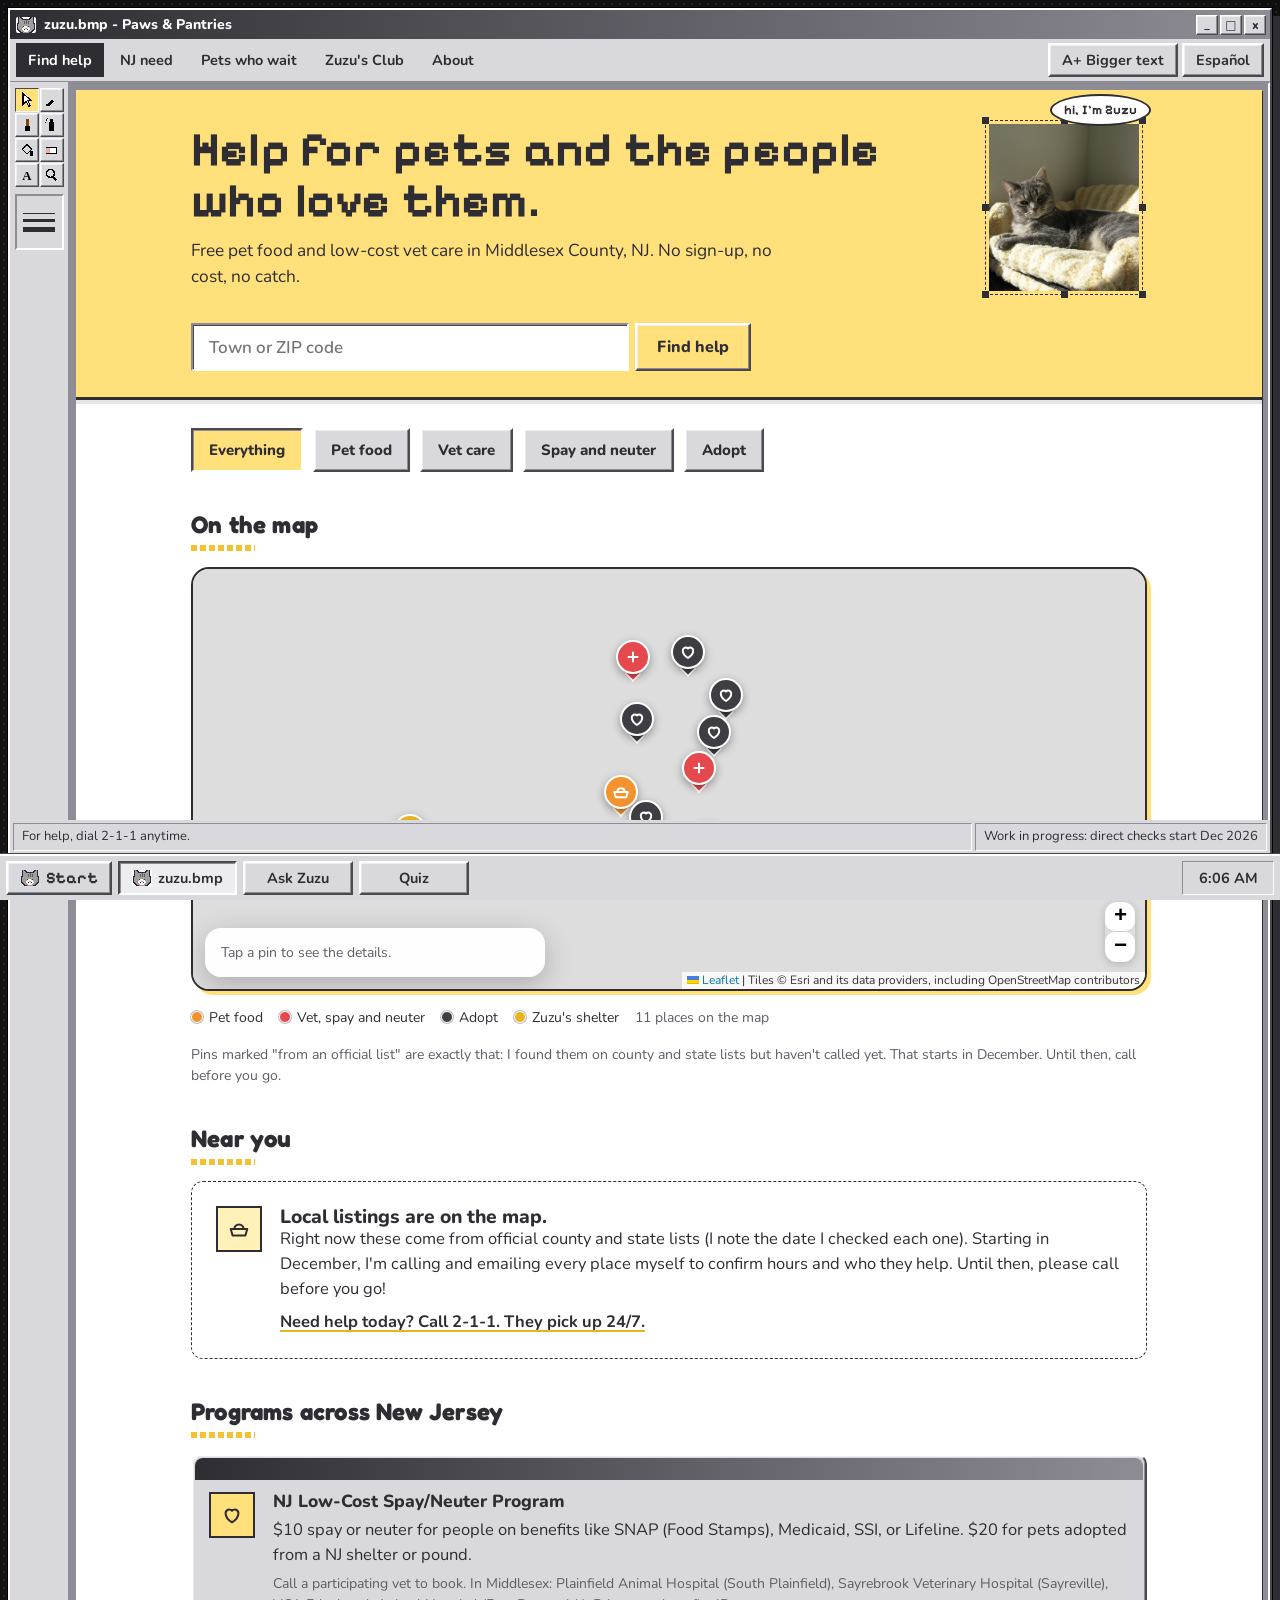
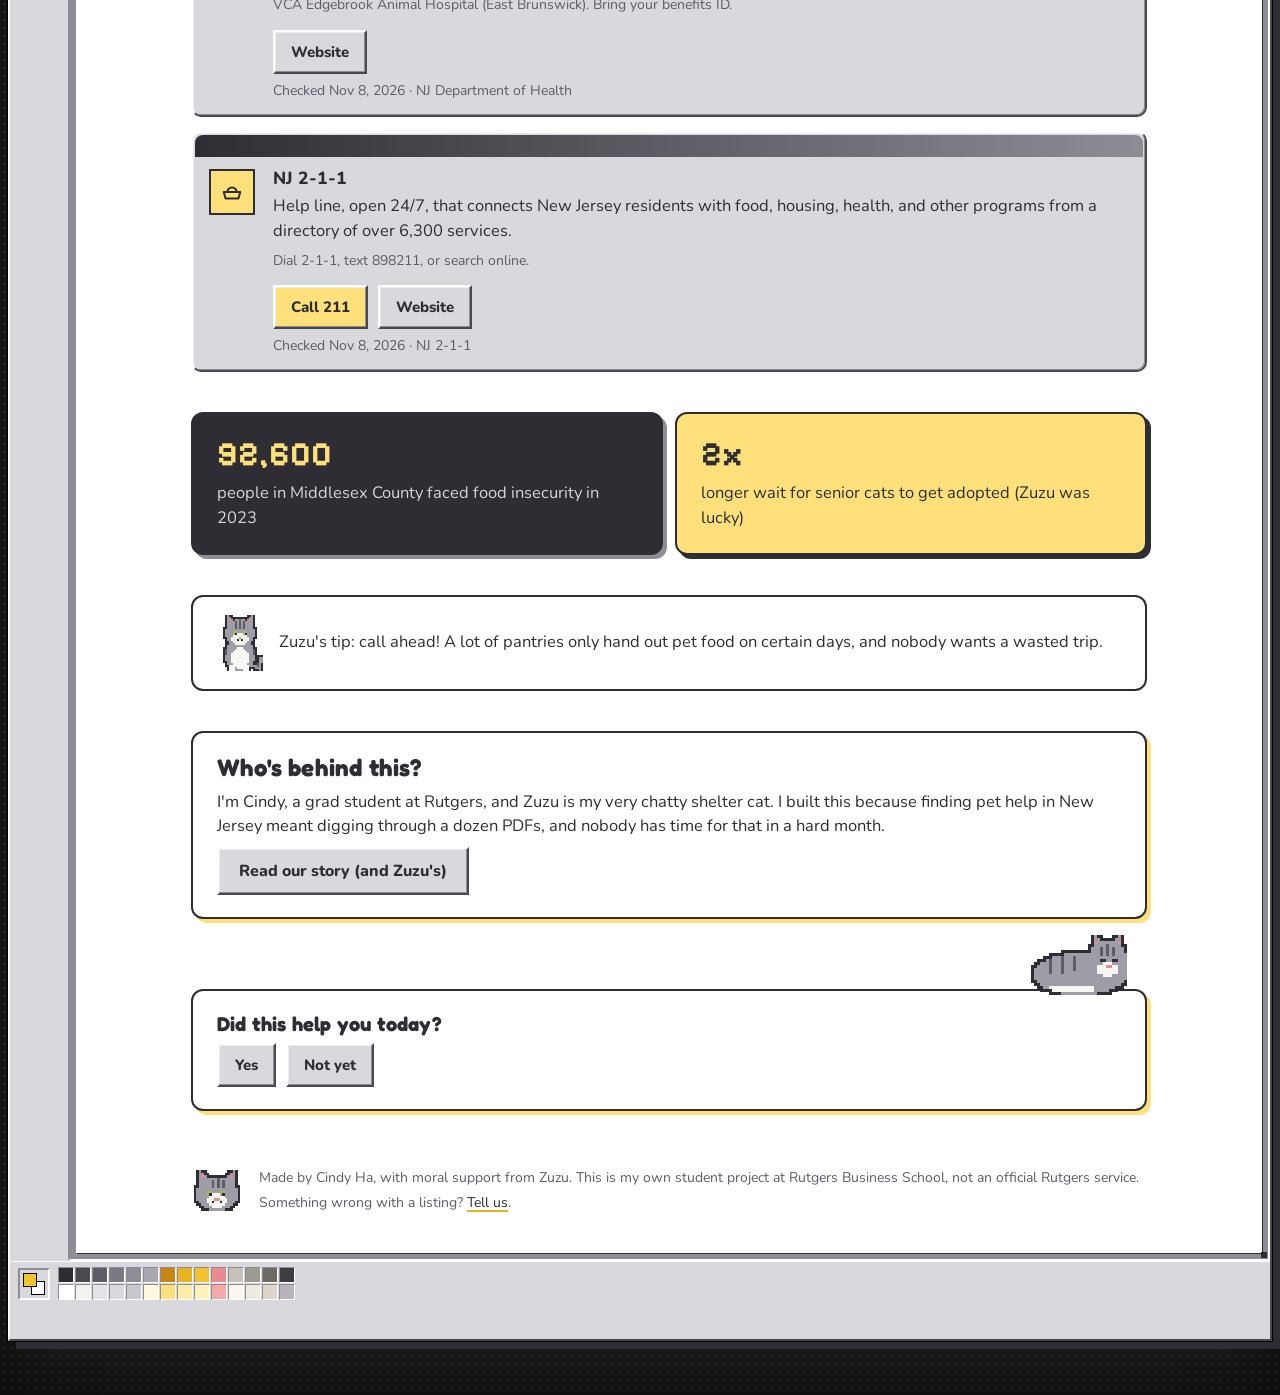
==== index.html @ fe02dca9 "Ask Zuzu: tap-first chips, 'which town?' follow-up with closest 3 places and Call/Directions in chat" ====
<!doctype html>
<html lang="en">
<head>
<meta charset="utf-8">
<meta name="viewport" content="width=device-width, initial-scale=1">
<title>Paws &amp; Pantries: free pet food and low-cost pet care in NJ</title>
<meta name="description" content="Free pet food and low-cost pet care in Middlesex County, New Jersey. Listings from official county and state sources. English and Spanish.">
<meta name="theme-color" content="#2E2D33">
<link rel="preconnect" href="https://fonts.googleapis.com">
<link rel="preconnect" href="https://fonts.gstatic.com" crossorigin>
<link rel="icon" href="favicon.ico" sizes="32x32">
<link rel="icon" href="assets/favicon-32.png" type="image/png" sizes="32x32">
<link rel="apple-touch-icon" href="assets/apple-touch-icon.png">
<link rel="manifest" href="manifest.webmanifest">
<link rel="stylesheet" href="https://fonts.googleapis.com/css2?family=Pixelify+Sans:wght@500;600;700&family=Fredoka:wght@500;600;700&family=Nunito:wght@400;600;700;800&display=swap">
<link rel="stylesheet" href="assets/vendor/leaflet.css">
<link rel="stylesheet" href="assets/style.css?v=17">
<script src="assets/analytics.js?v=17"></script>
<script src="assets/common.js?v=17" defer></script>
<script src="assets/desktop.js?v=17" defer></script>
<script src="assets/paint.js?v=17" defer></script>
<script src="assets/pet.js?v=17" defer></script>
<script src="assets/vendor/leaflet.js" defer></script>
<script src="assets/map.js?v=17" defer></script>
<script src="assets/help.js?v=17" defer></script>
</head>
<body>
<svg width="0" height="0" style="position:absolute" aria-hidden="true" focusable="false"><defs><filter id="crayon" x="-5%" y="-5%" width="110%" height="110%"><feTurbulence type="fractalNoise" baseFrequency="0.035" numOctaves="2" seed="4" result="w"/><feDisplacementMap in="SourceGraphic" in2="w" scale="4" result="d"/><feTurbulence type="fractalNoise" baseFrequency="0.9" numOctaves="1" seed="2" result="g"/><feDisplacementMap in="d" in2="g" scale="2.2"/></filter></defs></svg>
<div class="win">
<div class="titlebar"><a class="tb-home" href="./" aria-label="Paws and Pantries home"><img class="pix" src="assets/sprites/zuzu-icon.png" alt="" width="20" height="16"><span class="tb-title">zuzu.bmp - Paws &amp; Pantries</span></a><span class="tb-btns"><button type="button" data-win="min" aria-label="Minimize">_</button><button type="button" data-win="max" aria-label="Maximize">&#9633;</button><button type="button" data-win="close" aria-label="Close">x</button></span></div>
<nav class="menubar" aria-label="Main">
  <a class="menu-link" href="./" aria-current="page" data-i18n="nav_help">Find help</a>
  <a class="menu-link" href="need.html" data-i18n="nav_need">NJ need</a>
  <a class="menu-link" href="wait.html" data-i18n="nav_wait">Pets who wait</a>
  <a class="menu-link" href="club.html" data-i18n="nav_club">Zuzu's Club</a>
  <a class="menu-link" href="about.html" data-i18n="nav_about">About</a>
<span class="mb-spacer"></span>
        <button class="menu-btn" id="bigBtn" type="button" aria-pressed="false" data-i18n="big">A+ Bigger text</button>
        <button class="menu-btn" id="langBtn" type="button" data-i18n="lang">Español</button>
</nav>
<div class="workspace">
<div class="toolbox" role="toolbar" aria-label="Paint tools"><button type="button" class="tool on" data-tool="select" aria-label="Browse" title="Browse" aria-pressed="true" data-hint-en="Pointer: click around the site as usual" data-hint-es="Puntero: navegue el sitio como siempre"><svg width="16" height="16" viewBox="0 0 20 20" shape-rendering="crispEdges" aria-hidden="true"><path d="M5 2v14l4-4 3 6 2-1-3-6h5z" fill="#fff" stroke="#000" stroke-width="1.4"/></svg></button><button type="button" class="tool" data-tool="pencil" aria-label="Pencil" title="Pencil" aria-pressed="false" data-hint-en="Pencil: doodle on the page. Pick a color below." data-hint-es="Lápiz: dibuje en la página. Elija un color abajo."><svg width="16" height="16" viewBox="0 0 20 20" shape-rendering="crispEdges" aria-hidden="true"><rect x="3" y="12" width="9" height="3" fill="#000" transform="rotate(-45 8 13)"/><rect x="2" y="15" width="3" height="3" fill="#000"/></svg></button><button type="button" class="tool" data-tool="brush" aria-label="Brush" title="Brush" aria-pressed="false" data-hint-en="Brush: a thicker doodle." data-hint-es="Pincel: un trazo más grueso."><svg width="16" height="16" viewBox="0 0 20 20" shape-rendering="crispEdges" aria-hidden="true"><rect x="9" y="2" width="3" height="9" fill="#804000"/><rect x="7" y="11" width="7" height="6" fill="#000"/></svg></button><button type="button" class="tool" data-tool="spray" aria-label="Spray" title="Spray" aria-pressed="false" data-hint-en="Spray: tap to spray sparkles." data-hint-es="Aerosol: toque para rociar brillitos."><svg width="16" height="16" viewBox="0 0 20 20" shape-rendering="crispEdges" aria-hidden="true"><rect x="6" y="6" width="7" height="11" fill="#000"/><rect x="8" y="3" width="3" height="3" fill="#000"/><rect x="2" y="3" width="1.5" height="1.5" fill="#000"/><rect x="4" y="1" width="1.5" height="1.5" fill="#000"/><rect x="1" y="6" width="1.5" height="1.5" fill="#000"/></svg></button><button type="button" class="tool" data-tool="bucket" aria-label="Fill" title="Fill" aria-pressed="false" data-hint-en="Paint bucket: tap to refill the header with your color." data-hint-es="Bote de pintura: toque para rellenar el encabezado con su color."><svg width="16" height="16" viewBox="0 0 20 20" shape-rendering="crispEdges" aria-hidden="true"><path d="M4 9l6-6 6 6-6 6z" fill="none" stroke="#000" stroke-width="1.5"/><rect x="14" y="11" width="3" height="6" fill="#000"/></svg></button><button type="button" class="tool" data-tool="eraser" aria-label="Eraser" title="Eraser" aria-pressed="false" data-hint-en="Eraser: clears your doodles." data-hint-es="Borrador: borra sus dibujos."><svg width="16" height="16" viewBox="0 0 20 20" shape-rendering="crispEdges" aria-hidden="true"><rect x="3" y="7" width="13" height="7" fill="#fff" stroke="#000" stroke-width="1.5"/><rect x="3" y="7" width="5" height="7" fill="#F4A9A8"/></svg></button><button type="button" class="tool" data-tool="text" aria-label="Text" title="Text" aria-pressed="false" data-hint-en="Text: switch between English and Spanish." data-hint-es="Texto: cambie entre inglés y español."><svg width="16" height="16" viewBox="0 0 20 20" shape-rendering="crispEdges" aria-hidden="true"><text x="4" y="16" font-family="Times New Roman" font-weight="700" font-size="16" fill="#000">A</text></svg></button><button type="button" class="tool" data-tool="zoom" aria-label="Zoom" title="Zoom" aria-pressed="false" data-hint-en="Magnifier: bigger or smaller text." data-hint-es="Lupa: letra más grande o más pequeña."><svg width="16" height="16" viewBox="0 0 20 20" shape-rendering="crispEdges" aria-hidden="true"><circle cx="8" cy="8" r="5" fill="none" stroke="#000" stroke-width="2"/><rect x="11" y="12" width="3" height="6" fill="#000" transform="rotate(-45 12 14)"/></svg></button><span class="tool-opt" aria-hidden="true"><i class="size s1 on"></i><i class="size s2"></i><i class="size s3"></i></span></div>
<div class="well"><div class="paper"><canvas class="doodle" aria-hidden="true"></canvas>
<header class="hero">
  <div class="wrap">
    <div class="hero-row">
      <div style="flex:1">
        <h1 data-i18n="help_h1">Help for pets and the people who love them.</h1>
        <p class="lede" data-i18n="help_lede">Free pet food and low-cost pet care in Middlesex County, NJ. No sign-up, no cost.</p>
      </div>
      <div class="zuzu">
        <img src="assets/zuzu.jpg" alt="Zuzu, a silver tabby cat, lounging on her yellow bed" width="150" height="167">
        <span class="tag" data-i18n="hi_zuzu">hi, I'm Zuzu</span>
      </div>
    </div>
    <form class="search" id="searchForm" role="search">
      <label for="town" class="sr" data-i18n="search_label">Town or ZIP code</label>
      <input id="town" name="town" autocomplete="postal-code" data-i18n-ph="search_label" placeholder="Town or ZIP code">
      <button class="btn" type="submit" data-i18n="search_btn">Find help</button>
    </form>
  </div>
</header>

<main class="wrap">
  <div class="chips" role="group" aria-label="Filter by type">
    <button class="chip" type="button" data-filter="all" aria-pressed="true" data-i18n="f_all">Everything</button>
    <button class="chip" type="button" data-filter="food" aria-pressed="false" data-i18n="f_food">Pet food</button>
    <button class="chip" type="button" data-filter="vet" aria-pressed="false" data-i18n="f_vet">Vet care</button>
    <button class="chip" type="button" data-filter="spay" aria-pressed="false" data-i18n="f_spay">Spay and neuter</button>
    <button class="chip" type="button" data-filter="adopt" aria-pressed="false" data-en="Adopt" data-es="Adoptar">Adopt</button>
  </div>

  <section class="section" aria-labelledby="mapH">
    <h2 id="mapH" data-en="On the map" data-es="En el mapa">On the map</h2>
    <div class="mapbox">
      <div id="helpMap" role="application" aria-label="Map of pet help in Middlesex County"></div>
      <div class="place-card" id="placeCard" aria-live="polite"></div>
    </div>
    <div class="map-legend">
      <span><i style="background:#F2932E"></i><span data-en="Pet food" data-es="Comida">Pet food</span></span>
      <span><i style="background:#E5484D"></i><span data-en="Vet, spay and neuter" data-es="Veterinario y esterilización">Vet, spay and neuter</span></span>
      <span><i style="background:#3E3D44"></i><span data-en="Adopt" data-es="Adoptar">Adopt</span></span>
      <span><i style="background:#E8B320"></i><span data-en="Zuzu's shelter" data-es="El refugio de Zuzu">Zuzu's shelter</span></span>
      <span class="muted" id="mapCount"></span>
    </div>
    <p class="muted small" data-en="Pins marked &quot;from an official list&quot; are exactly that: I found them on county and state lists but haven't called yet. That starts in December. Until then, call before you go." data-es="son exactamente eso: los encontré en listas del condado y del estado, pero todavía no he llamado. Eso empieza en diciembre. Mientras tanto, llame antes de ir.">Pins marked "from an official list" are exactly that: I found them on county and state lists but haven't called yet. That starts in December. Until then, call before you go.</p>
  </section>

  <section class="section" aria-labelledby="localH">
    <div class="section-head"><h2 id="localH" data-i18n="local_h">Near you</h2></div>
    <div class="list" id="localList"></div>
  </section>

  <section class="section" aria-labelledby="stateH">
    <div class="section-head"><h2 id="stateH" data-i18n="statewide_h">Programs across New Jersey</h2></div>
    <div class="list" id="stateList"></div>
  </section>

  <section class="section grid-2" aria-label="Why this exists">
    <a class="card dark" href="need.html" style="text-decoration:none">
      <span class="stat">92,600</span>
      <span class="muted" data-i18n="stat_people">people in Middlesex County faced food insecurity in 2023</span>
    </a>
    <a class="card butter" href="wait.html" style="text-decoration:none">
      <span class="stat">2x</span>
      <span data-i18n="stat_wait">Senior cats waited about twice as long to be adopted</span>
    </a>
  </section>

  <div class="section tip">
    <img class="tip-zuzu pix" src="assets/sprites/zuzu-sit.png" alt="" width="72" height="84">
    <p data-i18n="zuzu_tip">Zuzu's tip: call ahead. Lots of pantries only hand out pet food on certain days.</p>
  </div>

  <section class="section card hello">
    <h2 data-en="Who's behind this?" data-es="¿Quién está detrás de esto?">Who's behind this?</h2>
    <p data-en="I'm Cindy, a grad student at Rutgers, and Zuzu is my very chatty shelter cat. I built this because finding pet help in New Jersey meant digging through a dozen PDFs, and nobody has time for that in a hard month." data-es="Soy Cindy, estudiante de posgrado en Rutgers, y Zuzu es mi gata del refugio, muy habladora. Hice esto porque encontrar ayuda para mascotas en Nueva Jersey significaba revisar una docena de PDFs, y nadie tiene tiempo para eso en un mes difícil.">I'm Cindy, a grad student at Rutgers, and Zuzu is my very chatty shelter cat. I built this because finding pet help in New Jersey meant digging through a dozen PDFs, and nobody has time for that in a hard month.</p>
    <p><a class="btn ghost" href="about.html#story" data-en="Read our story (and Zuzu's)" data-es="Lea nuestra historia (y la de Zuzu)">Read our story (and Zuzu's)</a></p>
  </section>

  <section class="section card perch" aria-labelledby="helpfulH">
    <img class="perch-zuzu pix" src="assets/sprites/zuzu-loaf.png" alt="" width="96" height="60">
    <h2 id="helpfulH" style="font-size:20px" data-en="Did this help you today?" data-es="¿Le ayudó esto hoy?">Did this help you today?</h2>
    <div class="chips" id="helpful">
      <button class="chip" type="button" data-helpful="yes" data-en="Yes" data-es="Sí">Yes</button>
      <button class="chip" type="button" data-helpful="no" data-en="Not yet" data-es="Todavía no">Not yet</button>
    </div>
    <p class="muted small" id="helpfulThanks" hidden data-en="Thank you! Honestly, this is how I know whether the site is working." data-es="¡Gracias! La verdad, así es como sé si el sitio está funcionando.">Thank you! This tells us whether the site is working.</p>
  </section>

  <footer class="site-foot">
    <img class="pix" src="assets/sprites/zuzu-icon.png" alt="" width="40" height="32">
    <div>
      <p data-en="Made by Cindy Ha, with moral support from Zuzu. This is my own student project at Rutgers Business School, not an official Rutgers service." data-es="Hecho por Cindy Ha, con el apoyo moral de Zuzu. Es mi propio proyecto estudiantil en Rutgers Business School, no un servicio oficial de Rutgers.">Made by Cindy Ha, with moral support from Zuzu. This is my own student project at Rutgers Business School, not an official Rutgers service.</p>
      <p><span data-i18n="report">Something wrong with a listing?</span> <a href="about.html#report" data-i18n="report_link">Tell us</a>.</p>
    </div>
  </footer>
</main>
</div></div>
</div>
<div class="palette" role="group" aria-label="Colors"><span class="fgbg" aria-hidden="true"><i id="fgSw" style="background:#F2C230"></i><b style="background:#FFFFFF"></b></span><span class="swatches"><button type="button" class="sw" data-color="#2E2D33" style="background:#2E2D33" aria-label="Color #2E2D33"></button><button type="button" class="sw" data-color="#4A4950" style="background:#4A4950" aria-label="Color #4A4950"></button><button type="button" class="sw" data-color="#5E5C66" style="background:#5E5C66" aria-label="Color #5E5C66"></button><button type="button" class="sw" data-color="#7A7982" style="background:#7A7982" aria-label="Color #7A7982"></button><button type="button" class="sw" data-color="#8E8D96" style="background:#8E8D96" aria-label="Color #8E8D96"></button><button type="button" class="sw" data-color="#A9A8B0" style="background:#A9A8B0" aria-label="Color #A9A8B0"></button><button type="button" class="sw" data-color="#C98415" style="background:#C98415" aria-label="Color #C98415"></button><button type="button" class="sw" data-color="#E8B320" style="background:#E8B320" aria-label="Color #E8B320"></button><button type="button" class="sw" data-color="#F2C230" style="background:#F2C230" aria-label="Color #F2C230"></button><button type="button" class="sw" data-color="#E98A8F" style="background:#E98A8F" aria-label="Color #E98A8F"></button><button type="button" class="sw" data-color="#C6C2B8" style="background:#C6C2B8" aria-label="Color #C6C2B8"></button><button type="button" class="sw" data-color="#9E9A90" style="background:#9E9A90" aria-label="Color #9E9A90"></button><button type="button" class="sw" data-color="#6E6A62" style="background:#6E6A62" aria-label="Color #6E6A62"></button><button type="button" class="sw" data-color="#3E3D44" style="background:#3E3D44" aria-label="Color #3E3D44"></button><button type="button" class="sw" data-color="#FFFFFF" style="background:#FFFFFF" aria-label="Color #FFFFFF"></button><button type="button" class="sw" data-color="#F3F2EF" style="background:#F3F2EF" aria-label="Color #F3F2EF"></button><button type="button" class="sw" data-color="#E4E2E6" style="background:#E4E2E6" aria-label="Color #E4E2E6"></button><button type="button" class="sw" data-color="#D9D8DC" style="background:#D9D8DC" aria-label="Color #D9D8DC"></button><button type="button" class="sw" data-color="#C9C8CE" style="background:#C9C8CE" aria-label="Color #C9C8CE"></button><button type="button" class="sw" data-color="#FFF8DC" style="background:#FFF8DC" aria-label="Color #FFF8DC"></button><button type="button" class="sw" data-color="#FFE07A" style="background:#FFE07A" aria-label="Color #FFE07A"></button><button type="button" class="sw" data-color="#FFEDA6" style="background:#FFEDA6" aria-label="Color #FFEDA6"></button><button type="button" class="sw" data-color="#FFF1B8" style="background:#FFF1B8" aria-label="Color #FFF1B8"></button><button type="button" class="sw" data-color="#F4A9A8" style="background:#F4A9A8" aria-label="Color #F4A9A8"></button><button type="button" class="sw" data-color="#FBF7EE" style="background:#FBF7EE" aria-label="Color #FBF7EE"></button><button type="button" class="sw" data-color="#EFEAE0" style="background:#EFEAE0" aria-label="Color #EFEAE0"></button><button type="button" class="sw" data-color="#DCD6CA" style="background:#DCD6CA" aria-label="Color #DCD6CA"></button><button type="button" class="sw" data-color="#B8B4BC" style="background:#B8B4BC" aria-label="Color #B8B4BC"></button></span></div>
<div class="statusbar"><span id="statusMsg" data-en="For help, dial 2-1-1 anytime." data-es="Para ayuda, marque 2-1-1 a cualquier hora.">For help, dial 2-1-1 anytime.</span><span data-en="Work in progress: direct checks start Dec 2026" data-es="En construcción: verificación directa desde dic. 2026">Work in progress: direct checks start Dec 2026</span></div>
</div>

</body>
</html>
---- assets/vendor/leaflet.css ----
/* required styles */

.leaflet-pane,
.leaflet-tile,
.leaflet-marker-icon,
.leaflet-marker-shadow,
.leaflet-tile-container,
.leaflet-pane > svg,
.leaflet-pane > canvas,
.leaflet-zoom-box,
.leaflet-image-layer,
.leaflet-layer {
	position: absolute;
	left: 0;
	top: 0;
	}
.leaflet-container {
	overflow: hidden;
	}
.leaflet-tile,
.leaflet-marker-icon,
.leaflet-marker-shadow {
	-webkit-user-select: none;
	   -moz-user-select: none;
	        user-select: none;
	  -webkit-user-drag: none;
	}
/* Prevents IE11 from highlighting tiles in blue */
.leaflet-tile::selection {
	background: transparent;
}
/* Safari renders non-retina tile on retina better with this, but Chrome is worse */
.leaflet-safari .leaflet-tile {
	image-rendering: -webkit-optimize-contrast;
	}
/* hack that prevents hw layers "stretching" when loading new tiles */
.leaflet-safari .leaflet-tile-container {
	width: 1600px;
	height: 1600px;
	-webkit-transform-origin: 0 0;
	}
.leaflet-marker-icon,
.leaflet-marker-shadow {
	display: block;
	}
/* .leaflet-container svg: reset svg max-width decleration shipped in Joomla! (joomla.org) 3.x */
/* .leaflet-container img: map is broken in FF if you have max-width: 100% on tiles */
.leaflet-container .leaflet-overlay-pane svg {
	max-width: none !important;
	max-height: none !important;
	}
.leaflet-container .leaflet-marker-pane img,
.leaflet-container .leaflet-shadow-pane img,
.leaflet-container .leaflet-tile-pane img,
.leaflet-container img.leaflet-image-layer,
.leaflet-container .leaflet-tile {
	max-width: none !important;
	max-height: none !important;
	width: auto;
	padding: 0;
	}

.leaflet-container img.leaflet-tile {
	/* See: https://bugs.chromium.org/p/chromium/issues/detail?id=600120 */
	mix-blend-mode: plus-lighter;
}

.leaflet-container.leaflet-touch-zoom {
	-ms-touch-action: pan-x pan-y;
	touch-action: pan-x pan-y;
	}
.leaflet-container.leaflet-touch-drag {
	-ms-touch-action: pinch-zoom;
	/* Fallback for FF which doesn't support pinch-zoom */
	touch-action: none;
	touch-action: pinch-zoom;
}
.leaflet-container.leaflet-touch-drag.leaflet-touch-zoom {
	-ms-touch-action: none;
	touch-action: none;
}
.leaflet-container {
	-webkit-tap-highlight-color: transparent;
}
.leaflet-container a {
	-webkit-tap-highlight-color: rgba(51, 181, 229, 0.4);
}
.leaflet-tile {
	filter: inherit;
	visibility: hidden;
	}
.leaflet-tile-loaded {
	visibility: inherit;
	}
.leaflet-zoom-box {
	width: 0;
	height: 0;
	-moz-box-sizing: border-box;
	     box-sizing: border-box;
	z-index: 800;
	}
/* workaround for https://bugzilla.mozilla.org/show_bug.cgi?id=888319 */
.leaflet-overlay-pane svg {
	-moz-user-select: none;
	}

.leaflet-pane         { z-index: 400; }

.leaflet-tile-pane    { z-index: 200; }
.leaflet-overlay-pane { z-index: 400; }
.leaflet-shadow-pane  { z-index: 500; }
.leaflet-marker-pane  { z-index: 600; }
.leaflet-tooltip-pane   { z-index: 650; }
.leaflet-popup-pane   { z-index: 700; }

.leaflet-map-pane canvas { z-index: 100; }
.leaflet-map-pane svg    { z-index: 200; }

.leaflet-vml-shape {
	width: 1px;
	height: 1px;
	}
.lvml {
	behavior: url(#default#VML);
	display: inline-block;
	position: absolute;
	}


/* control positioning */

.leaflet-control {
	position: relative;
	z-index: 800;
	pointer-events: visiblePainted; /* IE 9-10 doesn't have auto */
	pointer-events: auto;
	}
.leaflet-top,
.leaflet-bottom {
	position: absolute;
	z-index: 1000;
	pointer-events: none;
	}
.leaflet-top {
	top: 0;
	}
.leaflet-right {
	right: 0;
	}
.leaflet-bottom {
	bottom: 0;
	}
.leaflet-left {
	left: 0;
	}
.leaflet-control {
	float: left;
	clear: both;
	}
.leaflet-right .leaflet-control {
	float: right;
	}
.leaflet-top .leaflet-control {
	margin-top: 10px;
	}
.leaflet-bottom .leaflet-control {
	margin-bottom: 10px;
	}
.leaflet-left .leaflet-control {
	margin-left: 10px;
	}
.leaflet-right .leaflet-control {
	margin-right: 10px;
	}


/* zoom and fade animations */

.leaflet-fade-anim .leaflet-popup {
	opacity: 0;
	-webkit-transition: opacity 0.2s linear;
	   -moz-transition: opacity 0.2s linear;
	        transition: opacity 0.2s linear;
	}
.leaflet-fade-anim .leaflet-map-pane .leaflet-popup {
	opacity: 1;
	}
.leaflet-zoom-animated {
	-webkit-transform-origin: 0 0;
	    -ms-transform-origin: 0 0;
	        transform-origin: 0 0;
	}
svg.leaflet-zoom-animated {
	will-change: transform;
}

.leaflet-zoom-anim .leaflet-zoom-animated {
	-webkit-transition: -webkit-transform 0.25s cubic-bezier(0,0,0.25,1);
	   -moz-transition:    -moz-transform 0.25s cubic-bezier(0,0,0.25,1);
	        transition:         transform 0.25s cubic-bezier(0,0,0.25,1);
	}
.leaflet-zoom-anim .leaflet-tile,
.leaflet-pan-anim .leaflet-tile {
	-webkit-transition: none;
	   -moz-transition: none;
	        transition: none;
	}

.leaflet-zoom-anim .leaflet-zoom-hide {
	visibility: hidden;
	}


/* cursors */

.leaflet-interactive {
	cursor: pointer;
	}
.leaflet-grab {
	cursor: -webkit-grab;
	cursor:    -moz-grab;
	cursor:         grab;
	}
.leaflet-crosshair,
.leaflet-crosshair .leaflet-interactive {
	cursor: crosshair;
	}
.leaflet-popup-pane,
.leaflet-control {
	cursor: auto;
	}
.leaflet-dragging .leaflet-grab,
.leaflet-dragging .leaflet-grab .leaflet-interactive,
.leaflet-dragging .leaflet-marker-draggable {
	cursor: move;
	cursor: -webkit-grabbing;
	cursor:    -moz-grabbing;
	cursor:         grabbing;
	}

/* marker & overlays interactivity */
.leaflet-marker-icon,
.leaflet-marker-shadow,
.leaflet-image-layer,
.leaflet-pane > svg path,
.leaflet-tile-container {
	pointer-events: none;
	}

.leaflet-marker-icon.leaflet-interactive,
.leaflet-image-layer.leaflet-interactive,
.leaflet-pane > svg path.leaflet-interactive,
svg.leaflet-image-layer.leaflet-interactive path {
	pointer-events: visiblePainted; /* IE 9-10 doesn't have auto */
	pointer-events: auto;
	}

/* visual tweaks */

.leaflet-container {
	background: #ddd;
	outline-offset: 1px;
	}
.leaflet-container a {
	color: #0078A8;
	}
.leaflet-zoom-box {
	border: 2px dotted #38f;
	background: rgba(255,255,255,0.5);
	}


/* general typography */
.leaflet-container {
	font-family: "Helvetica Neue", Arial, Helvetica, sans-serif;
	font-size: 12px;
	font-size: 0.75rem;
	line-height: 1.5;
	}


/* general toolbar styles */

.leaflet-bar {
	box-shadow: 0 1px 5px rgba(0,0,0,0.65);
	border-radius: 4px;
	}
.leaflet-bar a {
	background-color: #fff;
	border-bottom: 1px solid #ccc;
	width: 26px;
	height: 26px;
	line-height: 26px;
	display: block;
	text-align: center;
	text-decoration: none;
	color: black;
	}
.leaflet-bar a,
.leaflet-control-layers-toggle {
	background-position: 50% 50%;
	background-repeat: no-repeat;
	display: block;
	}
.leaflet-bar a:hover,
.leaflet-bar a:focus {
	background-color: #f4f4f4;
	}
.leaflet-bar a:first-child {
	border-top-left-radius: 4px;
	border-top-right-radius: 4px;
	}
.leaflet-bar a:last-child {
	border-bottom-left-radius: 4px;
	border-bottom-right-radius: 4px;
	border-bottom: none;
	}
.leaflet-bar a.leaflet-disabled {
	cursor: default;
	background-color: #f4f4f4;
	color: #bbb;
	}

.leaflet-touch .leaflet-bar a {
	width: 30px;
	height: 30px;
	line-height: 30px;
	}
.leaflet-touch .leaflet-bar a:first-child {
	border-top-left-radius: 2px;
	border-top-right-radius: 2px;
	}
.leaflet-touch .leaflet-bar a:last-child {
	border-bottom-left-radius: 2px;
	border-bottom-right-radius: 2px;
	}

/* zoom control */

.leaflet-control-zoom-in,
.leaflet-control-zoom-out {
	font: bold 18px 'Lucida Console', Monaco, monospace;
	text-indent: 1px;
	}

.leaflet-touch .leaflet-control-zoom-in, .leaflet-touch .leaflet-control-zoom-out  {
	font-size: 22px;
	}


/* layers control */

.leaflet-control-layers {
	box-shadow: 0 1px 5px rgba(0,0,0,0.4);
	background: #fff;
	border-radius: 5px;
	}
.leaflet-control-layers-toggle {
	background-image: url(images/layers.png);
	width: 36px;
	height: 36px;
	}
.leaflet-retina .leaflet-control-layers-toggle {
	background-image: url(images/layers-2x.png);
	background-size: 26px 26px;
	}
.leaflet-touch .leaflet-control-layers-toggle {
	width: 44px;
	height: 44px;
	}
.leaflet-control-layers .leaflet-control-layers-list,
.leaflet-control-layers-expanded .leaflet-control-layers-toggle {
	display: none;
	}
.leaflet-control-layers-expanded .leaflet-control-layers-list {
	display: block;
	position: relative;
	}
.leaflet-control-layers-expanded {
	padding: 6px 10px 6px 6px;
	color: #333;
	background: #fff;
	}
.leaflet-control-layers-scrollbar {
	overflow-y: scroll;
	overflow-x: hidden;
	padding-right: 5px;
	}
.leaflet-control-layers-selector {
	margin-top: 2px;
	position: relative;
	top: 1px;
	}
.leaflet-control-layers label {
	display: block;
	font-size: 13px;
	font-size: 1.08333em;
	}
.leaflet-control-layers-separator {
	height: 0;
	border-top: 1px solid #ddd;
	margin: 5px -10px 5px -6px;
	}

/* Default icon URLs */
.leaflet-default-icon-path { /* used only in path-guessing heuristic, see L.Icon.Default */
	background-image: url(images/marker-icon.png);
	}


/* attribution and scale controls */

.leaflet-container .leaflet-control-attribution {
	background: #fff;
	background: rgba(255, 255, 255, 0.8);
	margin: 0;
	}
.leaflet-control-attribution,
.leaflet-control-scale-line {
	padding: 0 5px;
	color: #333;
	line-height: 1.4;
	}
.leaflet-control-attribution a {
	text-decoration: none;
	}
.leaflet-control-attribution a:hover,
.leaflet-control-attribution a:focus {
	text-decoration: underline;
	}
.leaflet-attribution-flag {
	display: inline !important;
	vertical-align: baseline !important;
	width: 1em;
	height: 0.6669em;
	}
.leaflet-left .leaflet-control-scale {
	margin-left: 5px;
	}
.leaflet-bottom .leaflet-control-scale {
	margin-bottom: 5px;
	}
.leaflet-control-scale-line {
	border: 2px solid #777;
	border-top: none;
	line-height: 1.1;
	padding: 2px 5px 1px;
	white-space: nowrap;
	-moz-box-sizing: border-box;
	     box-sizing: border-box;
	background: rgba(255, 255, 255, 0.8);
	text-shadow: 1px 1px #fff;
	}
.leaflet-control-scale-line:not(:first-child) {
	border-top: 2px solid #777;
	border-bottom: none;
	margin-top: -2px;
	}
.leaflet-control-scale-line:not(:first-child):not(:last-child) {
	border-bottom: 2px solid #777;
	}

.leaflet-touch .leaflet-control-attribution,
.leaflet-touch .leaflet-control-layers,
.leaflet-touch .leaflet-bar {
	box-shadow: none;
	}
.leaflet-touch .leaflet-control-layers,
.leaflet-touch .leaflet-bar {
	border: 2px solid rgba(0,0,0,0.2);
	background-clip: padding-box;
	}


/* popup */

.leaflet-popup {
	position: absolute;
	text-align: center;
	margin-bottom: 20px;
	}
.leaflet-popup-content-wrapper {
	padding: 1px;
	text-align: left;
	border-radius: 12px;
	}
.leaflet-popup-content {
	margin: 13px 24px 13px 20px;
	line-height: 1.3;
	font-size: 13px;
	font-size: 1.08333em;
	min-height: 1px;
	}
.leaflet-popup-content p {
	margin: 17px 0;
	margin: 1.3em 0;
	}
.leaflet-popup-tip-container {
	width: 40px;
	height: 20px;
	position: absolute;
	left: 50%;
	margin-top: -1px;
	margin-left: -20px;
	overflow: hidden;
	pointer-events: none;
	}
.leaflet-popup-tip {
	width: 17px;
	height: 17px;
	padding: 1px;

	margin: -10px auto 0;
	pointer-events: auto;

	-webkit-transform: rotate(45deg);
	   -moz-transform: rotate(45deg);
	    -ms-transform: rotate(45deg);
	        transform: rotate(45deg);
	}
.leaflet-popup-content-wrapper,
.leaflet-popup-tip {
	background: white;
	color: #333;
	box-shadow: 0 3px 14px rgba(0,0,0,0.4);
	}
.leaflet-container a.leaflet-popup-close-button {
	position: absolute;
	top: 0;
	right: 0;
	border: none;
	text-align: center;
	width: 24px;
	height: 24px;
	font: 16px/24px Tahoma, Verdana, sans-serif;
	color: #757575;
	text-decoration: none;
	background: transparent;
	}
.leaflet-container a.leaflet-popup-close-button:hover,
.leaflet-container a.leaflet-popup-close-button:focus {
	color: #585858;
	}
.leaflet-popup-scrolled {
	overflow: auto;
	}

.leaflet-oldie .leaflet-popup-content-wrapper {
	-ms-zoom: 1;
	}
.leaflet-oldie .leaflet-popup-tip {
	width: 24px;
	margin: 0 auto;

	-ms-filter: "progid:DXImageTransform.Microsoft.Matrix(M11=0.70710678, M12=0.70710678, M21=-0.70710678, M22=0.70710678)";
	filter: progid:DXImageTransform.Microsoft.Matrix(M11=0.70710678, M12=0.70710678, M21=-0.70710678, M22=0.70710678);
	}

.leaflet-oldie .leaflet-control-zoom,
.leaflet-oldie .leaflet-control-layers,
.leaflet-oldie .leaflet-popup-content-wrapper,
.leaflet-oldie .leaflet-popup-tip {
	border: 1px solid #999;
	}


/* div icon */

.leaflet-div-icon {
	background: #fff;
	border: 1px solid #666;
	}


/* Tooltip */
/* Base styles for the element that has a tooltip */
.leaflet-tooltip {
	position: absolute;
	padding: 6px;
	background-color: #fff;
	border: 1px solid #fff;
	border-radius: 3px;
	color: #222;
	white-space: nowrap;
	-webkit-user-select: none;
	-moz-user-select: none;
	-ms-user-select: none;
	user-select: none;
	pointer-events: none;
	box-shadow: 0 1px 3px rgba(0,0,0,0.4);
	}
.leaflet-tooltip.leaflet-interactive {
	cursor: pointer;
	pointer-events: auto;
	}
.leaflet-tooltip-top:before,
.leaflet-tooltip-bottom:before,
.leaflet-tooltip-left:before,
.leaflet-tooltip-right:before {
	position: absolute;
	pointer-events: none;
	border: 6px solid transparent;
	background: transparent;
	content: "";
	}

/* Directions */

.leaflet-tooltip-bottom {
	margin-top: 6px;
}
.leaflet-tooltip-top {
	margin-top: -6px;
}
.leaflet-tooltip-bottom:before,
.leaflet-tooltip-top:before {
	left: 50%;
	margin-left: -6px;
	}
.leaflet-tooltip-top:before {
	bottom: 0;
	margin-bottom: -12px;
	border-top-color: #fff;
	}
.leaflet-tooltip-bottom:before {
	top: 0;
	margin-top: -12px;
	margin-left: -6px;
	border-bottom-color: #fff;
	}
.leaflet-tooltip-left {
	margin-left: -6px;
}
.leaflet-tooltip-right {
	margin-left: 6px;
}
.leaflet-tooltip-left:before,
.leaflet-tooltip-right:before {
	top: 50%;
	margin-top: -6px;
	}
.leaflet-tooltip-left:before {
	right: 0;
	margin-right: -12px;
	border-left-color: #fff;
	}
.leaflet-tooltip-right:before {
	left: 0;
	margin-left: -12px;
	border-right-color: #fff;
	}

/* Printing */

@media print {
	/* Prevent printers from removing background-images of controls. */
	.leaflet-control {
		-webkit-print-color-adjust: exact;
		print-color-adjust: exact;
		}
	}
---- assets/style.css ----
:root {
  --butter: #FFE07A;
  --butter-soft: #FFF1B8;
  --cream: #FFF8DC;
  --ground: #F3F2EF;
  --card: #FFFFFF;
  --ink: #2E2D33;
  --ink-2: #5E5C66;
  --line: #E2E0DA;
  --amber-ink: #8A5A00;
  --radius: 22px;
  --display: "Fredoka", "Nunito", system-ui, sans-serif;
  --body: "Nunito", system-ui, -apple-system, "Segoe UI", sans-serif;
}
* { box-sizing: border-box; }
html { -webkit-text-size-adjust: 100%; }
body { margin: 0; background-color: var(--ground); background-image: radial-gradient(rgba(46,45,51,0.07) 1.2px, transparent 1.4px); background-size: 22px 22px; color: var(--ink); font: 400 17px/1.5 var(--body); }
body.big { font-size: 20px; }
a { color: var(--ink); text-decoration-thickness: 2px; text-decoration-color: #E8B320; text-underline-offset: 3px; }
a:hover { text-decoration-color: var(--ink); }
img { max-width: 100%; display: block; }
h1, h2, h3 { font-family: var(--display); font-weight: 600; line-height: 1.12; margin: 0; }
p { margin: 0; }
.wrap { max-width: 980px; margin: 0 auto; padding: 0 16px; }
.sr { position: absolute; width: 1px; height: 1px; overflow: hidden; clip: rect(0 0 0 0); white-space: nowrap; }
:focus-visible { outline: 3px solid var(--ink); outline-offset: 2px; }

/* header */
.hero { background: var(--butter); border-radius: 0 0 32px 32px; padding: 18px 0 34px; }
.top { display: flex; justify-content: space-between; align-items: center; gap: 12px; flex-wrap: wrap; }
.brand { display: flex; align-items: center; gap: 8px; text-decoration: none; font: 700 22px var(--display); }
.brand svg { flex-shrink: 0; }
.tools { display: flex; gap: 8px; }
.pill-btn { min-height: 40px; padding: 0 14px; border-radius: 999px; border: none; background: var(--cream); color: var(--ink); font: 800 14px var(--body); cursor: pointer; }
.pill-btn[aria-pressed="true"] { background: var(--ink); color: var(--butter); }
.hero-row { display: flex; gap: 24px; align-items: center; margin-top: 22px; }
.hero h1 { font-size: clamp(28px, 6vw, 46px); flex: 1; }
.hero .lede { margin-top: 12px; font-size: 1.05em; max-width: 34em; }
.zuzu { position: relative; flex-shrink: 0; }
.zuzu { border-radius: 999px 999px 22px 22px; }
.zuzu img { width: clamp(96px, 20vw, 150px); aspect-ratio: 9 / 10; object-fit: cover; border-radius: inherit; }
.zuzu .tag { position: absolute; left: -22px; bottom: -6px; background: var(--ink); color: var(--butter); border-radius: 999px; padding: 4px 10px; font: 700 13px var(--display); white-space: nowrap; }

/* search */
.search { display: flex; gap: 8px; background: var(--card); border-radius: 999px; padding: 6px; margin-top: 24px; max-width: 560px; }
.search input { flex: 1; min-width: 0; min-height: 48px; border: none; border-radius: 999px; padding: 0 16px; font: 600 17px var(--body); background: transparent; color: var(--ink); }
.btn { min-height: 48px; padding: 0 20px; border: none; border-radius: 999px; background: var(--ink); color: var(--butter); font: 800 16px var(--body); cursor: pointer; text-decoration: none; display: inline-flex; align-items: center; justify-content: center; gap: 8px; }
.btn.light { background: var(--butter); color: var(--ink); }
.btn.ghost { background: transparent; color: var(--ink); }

main.wrap { padding-top: 34px; padding-bottom: 130px; }
.section { margin-top: 40px; display: flex; flex-direction: column; gap: 16px; }
.section-head { display: flex; justify-content: space-between; align-items: baseline; gap: 12px; flex-wrap: wrap; }
.section h2 { font-size: 24px; }
.muted { color: var(--ink-2); }
.small { font-size: 0.85em; }

.chips { display: flex; flex-wrap: wrap; gap: 10px; }
.chip { min-height: 44px; padding: 0 16px; border-radius: 999px; border: none; background: var(--card); color: var(--ink); font: 700 15px var(--body); cursor: pointer; }
.chip[aria-pressed="true"] { background: var(--ink); color: var(--butter); }

.grid-2 { display: grid; grid-template-columns: repeat(auto-fit, minmax(240px, 1fr)); gap: 12px; }
.card { background: var(--card); border-radius: var(--radius); padding: 22px 24px; display: flex; flex-direction: column; gap: 8px; }
.card.dark { background: var(--ink); color: #FFFFFF; }
.card.dark .muted { color: #D6D5DB; }
.card.butter { background: var(--butter-soft); }
.stat { font: 700 34px/1.1 var(--display); }
.card.dark .stat { color: var(--butter); }
.list { display: flex; flex-direction: column; gap: 14px; }
.item { background: var(--card); border-radius: var(--radius); padding: 22px 24px; display: flex; gap: 18px; align-items: flex-start; }
.item .icon { width: 46px; height: 46px; border-radius: 16px; background: var(--butter-soft); display: flex; align-items: center; justify-content: center; flex-shrink: 0; }
.item .body { flex: 1; display: flex; flex-direction: column; gap: 6px; min-width: 0; }
.item h3 { font-size: 19px; }
.item .actions { display: flex; gap: 10px; flex-wrap: wrap; margin-top: 8px; }
.item .actions .btn { min-height: 44px; padding: 0 16px; font-size: 15px; }
.badge { align-self: flex-start; background: var(--butter-soft); border-radius: 999px; padding: 2px 10px; font: 700 13px var(--body); }
.empty { background: var(--card); border-radius: var(--radius); padding: 24px; display: flex; gap: 18px; align-items: flex-start; }

/* floating nav */
.nav { position: fixed; left: 50%; bottom: 12px; transform: translateX(-50%); width: min(560px, calc(100% - 32px)); background: var(--ink); border-radius: 22px; padding: 6px; display: grid; grid-template-columns: repeat(4, minmax(0, 1fr)); gap: 4px; z-index: 10; box-shadow: 0 8px 24px rgba(0,0,0,0.18); }
.nav a { text-decoration: none; color: #FFFFFF; font: 700 14px var(--body); text-align: center; padding: 12px 4px; border-radius: 16px; }
.nav a[aria-current="page"] { background: var(--butter); color: var(--ink); }

/* charts */
.chart-card { background: var(--card); border-radius: var(--radius); padding: 22px 24px; }
.map-wrap { display: grid; grid-template-columns: minmax(0, 340px) minmax(0, 1fr); gap: 20px; align-items: start; }
@media (max-width: 720px) { .map-wrap { grid-template-columns: 1fr; } .hero-row { gap: 12px; } }
.map svg { width: 100%; height: auto; }
.map path { stroke: #FFFFFF; stroke-width: 1.5; cursor: pointer; }
.map path:hover, .map path.on { stroke: var(--ink); stroke-width: 2.5; }
.legend { display: flex; gap: 2px; align-items: stretch; margin-top: 8px; }
.legend span { flex: 1; height: 12px; }
.legend-labels { display: flex; justify-content: space-between; font-size: 13px; color: var(--ink-2); margin-top: 4px; }
.detail h3 { font-size: 24px; }
.kv { display: grid; grid-template-columns: 1fr auto; gap: 6px 14px; margin-top: 10px; }
.kv dt { color: var(--ink-2); }
.kv dd { margin: 0; font-weight: 800; text-align: right; }
table { width: 100%; border-collapse: collapse; font-size: 15px; }
th, td { text-align: left; padding: 8px 6px; border-bottom: 1px solid var(--line); }
th { font-weight: 800; }
td.num, th.num { text-align: right; font-variant-numeric: tabular-nums; }
.table-box { overflow-x: auto; }
details summary { cursor: pointer; font-weight: 800; min-height: 44px; display: flex; align-items: center; }

.bars { display: flex; flex-direction: column; gap: 12px; }
.bar-row { display: grid; grid-template-columns: minmax(110px, 180px) minmax(0, 1fr) 64px; gap: 10px; align-items: center; }
.bar-track { position: relative; height: 22px; }
.bar { position: absolute; left: 0; top: 0; height: 22px; background: #B07A10; border-radius: 0 4px 4px 0; }
.bar.neg { background: #8E8D96; }
.whisker { position: absolute; top: 10px; height: 2px; background: var(--ink); }
.bar-val { font-weight: 800; text-align: right; font-variant-numeric: tabular-nums; }
.tip { background: var(--butter-soft); border-radius: 18px; padding: 18px 22px; display: flex; gap: 16px; align-items: flex-start; }
.result { font: 700 clamp(26px, 5vw, 36px)/1.15 var(--display); }
footer { margin-top: 40px; font-size: 14px; color: var(--ink-2); }

/* crayon style: hand-drawn outlines drawn on a pseudo-element so text and photos stay crisp */
.hero, .search, .card, .item, .item .icon, .empty, .tip, .chart-card, .chip, .pill-btn, .btn.ghost, .zuzu, .empty .icon { position: relative; }
.search::after, .card::after, .item::after, .item .icon::after, .empty::after, .tip::after, .chart-card::after,
.chip::after, .pill-btn::after, .btn.ghost::after, .zuzu::after, .hero::after, .empty .icon::after {
  content: ""; position: absolute; inset: 0; border: 3px solid var(--ink); border-radius: inherit;
  filter: url(#crayon); pointer-events: none;
}
.hero::after { border-width: 0 0 4px; }
.chip::after, .pill-btn::after, .btn.ghost::after, .item .icon::after, .empty .icon::after { border-width: 2.5px; }
.empty::after { border-style: dashed; }
.zuzu::after { border-width: 4px; }
.zuzu .tag { z-index: 1; }
.brand-zuzu { width: 44px; height: auto; margin: -6px 0 -4px -4px; }
.tip { align-items: center; }
.section.tip { flex-direction: row; }
.tip-zuzu { width: 72px; height: auto; flex-shrink: 0; }
.perch { margin-top: 84px !important; }
.perch-zuzu { position: absolute; right: 18px; top: -58px; width: 96px; height: auto; }

/* work-in-progress banner */
.wip { background: var(--ink); color: #FFFFFF; font-size: 15px; }
.wip-row { display: flex; align-items: center; gap: 10px; padding-top: 10px; padding-bottom: 10px; }
.wip img { width: 36px; height: auto; flex-shrink: 0; }
.wip strong { color: var(--butter); }

/* hand-drawn squiggle under section headings */
main h2 { padding-bottom: 12px; background: url("data:image/svg+xml,%3Csvg xmlns='http://www.w3.org/2000/svg' viewBox='0 0 72 10'%3E%3Cpath d='M3 6c6-5 10 3 16-1s10-4 16 0 10 4 16 0 10-4 18 0' fill='none' stroke='%23E8B320' stroke-width='3.5' stroke-linecap='round'/%3E%3C/svg%3E") no-repeat left bottom / 64px 9px; }
.card h2, .chart-card h2, .item h2 { background: none; padding-bottom: 0; }

/* cards in a grid shouldn't add their own top margin */
.grid-2 > .section { margin-top: 0; }
.meet { flex-direction: row !important; align-items: center; gap: 16px !important; }
.meet-zuzu { width: 96px; height: auto; flex-shrink: 0; }
.meet > div { display: flex; flex-direction: column; gap: 6px; }

/* shared footer */
.site-foot { margin-top: 56px; display: flex; align-items: center; gap: 16px; font-size: 14px; color: var(--ink-2); }
.site-foot img { width: 64px; height: auto; flex-shrink: 0; }
.site-foot > div { display: flex; flex-direction: column; gap: 4px; }

@media (max-width: 600px) {
  main.wrap { padding-top: 26px; }
  .section { margin-top: 32px; }
  .card, .item, .chart-card { padding: 18px; }
  .item { gap: 14px; }
}

/* About: personal story */
.story-head { display: flex; align-items: center; gap: 12px; }
.story-head .meet-zuzu { width: 72px; }
.facts { display: flex; flex-wrap: wrap; gap: 8px; margin-top: 4px; }
.fact { background: var(--butter-soft); border-radius: 999px; padding: 6px 12px; font-size: 14px; font-weight: 700; }
.grid-2 > .section { margin-top: 0; }
main.wrap > .section:first-child { margin-top: 0; }

/* =====================================================================
   Paint theme (Round 7, version K): the site is one old-school Paint
   window called zuzu.bmp. Everything below overrides the crayon look.
   ===================================================================== */
:root {
  --chrome: #D9D8DC; --chrome-hi: #FFFFFF; --chrome-lo: #8E8D96; --chrome-dk: #4A4950;
  --well: #8E8D96; --pixel: "Pixelify Sans", "Nunito", monospace;
  --raised: inset -1px -1px 0 var(--chrome-lo), inset 1px 1px 0 #EDECEF;
}
body { background: #A9A8B0; background-image: radial-gradient(rgba(255,255,255,.18) 1px, transparent 1.2px); background-size: 6px 6px; font-size: 16.5px; }
body.big { font-size: 19.5px; }
h1, h2 { font-family: var(--pixel); font-weight: 700; letter-spacing: .2px; }
h3 { font-family: var(--body); font-weight: 800; }
img.pix { image-rendering: pixelated; }

/* bevels */
.bevel-up, .menu-btn, .chip, .btn, .tb-btns span, .tool, .item, .search .btn {
  border: 2px solid; border-color: var(--chrome-hi) var(--chrome-dk) var(--chrome-dk) var(--chrome-hi); box-shadow: var(--raised);
}

/* window */
.win { max-width: 1060px; margin: 22px auto; background: var(--chrome); border: 2px solid; border-color: var(--chrome-hi) var(--chrome-dk) var(--chrome-dk) var(--chrome-hi); box-shadow: 6px 6px 0 rgba(46,45,51,.35); }
.titlebar { display: flex; align-items: center; gap: 8px; padding: 4px 4px 4px 6px; background: linear-gradient(90deg, #2E2D33, #8E8D96); color: #FFFFFF; }
.tb-home { flex: 1; display: flex; align-items: center; gap: 8px; color: #FFFFFF; text-decoration: none; font-weight: 800; font-size: 14px; min-width: 0; }
.tb-home img { width: 20px; height: auto; background: #FFFFFF; border-radius: 2px; flex-shrink: 0; }
.tb-title { white-space: nowrap; overflow: hidden; text-overflow: ellipsis; }
.tb-btns { display: flex; gap: 2px; }
.tb-btns span { width: 20px; height: 18px; background: var(--chrome); color: var(--ink); font: 800 12px/14px var(--body); text-align: center; border-width: 1.5px; }
.menubar { position: sticky; top: 0; z-index: 20; display: flex; flex-wrap: wrap; align-items: center; gap: 2px; padding: 3px 4px; background: var(--chrome); border-bottom: 1px solid var(--chrome-lo); }
.menu-link { padding: 6px 9px; font-size: 14.5px; font-weight: 700; color: var(--ink); text-decoration: none; }
.menu-link::first-letter { text-decoration: underline; text-decoration-thickness: 1.5px; text-underline-offset: 2px; }
.menu-link:hover { background: #EDECEF; }
.menu-link[aria-current="page"] { background: var(--ink); color: #FFFFFF; }
.mb-spacer { flex: 1; }
.menu-btn { background: var(--chrome); color: var(--ink); font: 700 13.5px var(--body); padding: 4px 10px; min-height: 32px; cursor: pointer; }
.menu-btn[aria-pressed="true"] { background: var(--butter); border-color: var(--chrome-dk) var(--chrome-hi) var(--chrome-hi) var(--chrome-dk); box-shadow: inset 1px 1px 0 var(--chrome-lo); }
.menu-btn::after { content: none !important; }

.workspace { display: flex; align-items: stretch; }
.toolbox { width: 58px; flex-shrink: 0; padding: 6px 4px; display: grid; grid-template-columns: 24px 24px; grid-auto-rows: 24px; gap: 1px; justify-content: center; align-content: start; }
.tool { width: 24px; height: 24px; display: flex; align-items: center; justify-content: center; background: var(--chrome); border-width: 1.5px; }
.tool.on { background: #EDECEF; border-color: var(--chrome-dk) var(--chrome-hi) var(--chrome-hi) var(--chrome-dk); box-shadow: none; }
.tool-opt { grid-column: span 2; height: 56px; margin-top: 6px; border: 2px solid; border-color: var(--chrome-lo) var(--chrome-hi) var(--chrome-hi) var(--chrome-lo); }
.well { flex: 1; min-width: 0; background: var(--well); border: 2px solid; border-color: var(--chrome-lo) var(--chrome-hi) var(--chrome-hi) var(--chrome-lo); padding: 6px; }
.paper { position: relative; background: #FFFFFF; box-shadow: 1px 1px 0 #2E2D33; }
.paper::after { content: ""; position: absolute; right: -5px; bottom: -5px; width: 6px; height: 6px; background: var(--ink); }
.paper .wrap { max-width: 860px; padding: 0 22px; }

.palette { display: flex; align-items: center; gap: 8px; padding: 5px 8px; border-top: 1px solid var(--chrome-hi); }
.fgbg { position: relative; width: 32px; height: 32px; flex-shrink: 0; border: 2px solid; border-color: var(--chrome-lo) var(--chrome-hi) var(--chrome-hi) var(--chrome-lo); }
.fgbg i, .fgbg b { position: absolute; width: 14px; height: 14px; border: 1px solid #000; }
.fgbg i { left: 3px; top: 3px; z-index: 1; } .fgbg b { right: 3px; bottom: 3px; }
.swatches { display: grid; grid-template-columns: repeat(14, 16px); gap: 1px; }
.swatches i { width: 16px; height: 16px; border: 1px solid; border-color: var(--chrome-lo) var(--chrome-hi) var(--chrome-hi) var(--chrome-lo); }
.statusbar { position: sticky; bottom: 0; z-index: 20; display: flex; gap: 3px; padding: 3px; background: var(--chrome); font-size: 13px; }
.statusbar span { padding: 3px 8px; border: 1.5px solid; border-color: var(--chrome-lo) var(--chrome-hi) var(--chrome-hi) var(--chrome-lo); }
.statusbar span:first-child { flex: 1; }

/* hero becomes a plain area on the paper */
.hero { background: transparent; border-radius: 0; padding: 26px 0 14px; }
.hero::after { content: none; }
.hero-row { margin-top: 0; align-items: center; }
.hero h1 { font-size: clamp(30px, 6vw, 48px); line-height: 1.05; }
.zuzu, .zuzu img { border-radius: 0; }
.zuzu { margin: 8px; outline: 1.5px dashed var(--ink); outline-offset: 3px; }
.zuzu::after { content: ""; position: absolute; inset: -7px; border: none; filter: none;
  background:
    linear-gradient(var(--ink),var(--ink)) 0 0 / 7px 7px no-repeat, linear-gradient(var(--ink),var(--ink)) 100% 0 / 7px 7px no-repeat,
    linear-gradient(var(--ink),var(--ink)) 0 100% / 7px 7px no-repeat, linear-gradient(var(--ink),var(--ink)) 100% 100% / 7px 7px no-repeat,
    linear-gradient(var(--ink),var(--ink)) 50% 0 / 7px 7px no-repeat, linear-gradient(var(--ink),var(--ink)) 50% 100% / 7px 7px no-repeat,
    linear-gradient(var(--ink),var(--ink)) 0 50% / 7px 7px no-repeat, linear-gradient(var(--ink),var(--ink)) 100% 50% / 7px 7px no-repeat; }
.zuzu .tag { left: auto; right: -12px; bottom: auto; top: -30px; background: #FFFFFF; color: var(--ink); border: 2px solid var(--ink); border-radius: 50%; padding: 6px 12px; font: 700 13px var(--pixel); }

/* inputs and buttons */
.search { background: transparent; border-radius: 0; padding: 0; gap: 6px; }
.search::after { content: none; }
.search input { border-radius: 0; background: #FFFFFF; border: 2px solid; border-color: var(--chrome-lo) var(--chrome-hi) var(--chrome-hi) var(--chrome-lo); box-shadow: inset 1px 1px 0 var(--chrome-dk); }
.btn, .btn.light, .btn.ghost { border-radius: 0; background: var(--chrome); color: var(--ink); font-weight: 800; }
.btn.light, .search .btn, .item .actions .btn:not(.ghost) { background: var(--butter); }
.btn:active, .chip:active { border-color: var(--chrome-dk) var(--chrome-hi) var(--chrome-hi) var(--chrome-dk); box-shadow: none; }
.btn::after, .chip::after, .pill-btn::after { content: none !important; }
.chip { border-radius: 0; background: var(--chrome); font-weight: 800; }
.chip[aria-pressed="true"] { background: var(--butter); color: var(--ink); border-color: var(--chrome-dk) var(--chrome-hi) var(--chrome-hi) var(--chrome-dk); box-shadow: inset 1px 1px 0 var(--chrome-lo); }

/* content blocks */
main.wrap { padding-top: 26px; padding-bottom: 40px; }
main h2 { background: none; padding-bottom: 0; }
main h2::after { content: ""; display: block; width: 64px; height: 6px; margin-top: 6px; background: repeating-linear-gradient(90deg, #F2C230 0 6px, transparent 6px 9px); }
.card h2::after, .chart-card h2::after { content: none; }
.card, .chart-card, .empty, .tip { border-radius: 0; }
.card::after, .chart-card::after, .empty::after, .tip::after, .item::after, .item .icon::after, .empty .icon::after { content: none !important; }
.card, .chart-card { border: 2px solid var(--ink); box-shadow: 4px 4px 0 var(--chrome); }
.card.butter { background: var(--butter); }
.card.dark { border-color: var(--ink); }
.card.dark .stat { color: var(--butter); }
.stat, .result { font-family: var(--pixel); }
.empty { border: 1.5px dashed var(--ink); background: #FFFFFF; }
.empty .icon, .item .icon { border-radius: 0; background: var(--butter); border: 2px solid var(--ink); }
.item { position: relative; border-radius: 0; background: var(--chrome); padding: 36px 16px 14px; }
.item::before { content: ""; position: absolute; left: 2px; right: 2px; top: 2px; height: 22px; background: linear-gradient(90deg, #2E2D33, #8E8D96); }
.item h3 { font-size: 17.5px; }
.tip { background: #FFFFFF; border: 2px solid var(--ink); }
.tip p::first-line { }
.perch { margin-top: 70px !important; }
.perch-zuzu { width: 96px; top: -56px; }
.tip-zuzu { width: 48px; }
.meet-zuzu { width: 72px; }
.fact { border-radius: 0; background: var(--butter); border: 2px solid var(--ink); }
.site-foot img { width: 52px; }
.bar { background: #F2C230; border: 1.5px solid var(--ink); border-radius: 0; }
.bar.neg { background: #A9A8B0; }
.grid-2 > .card { margin-top: 0; }

/* phone: window fills the screen, slimmer toolbox */
@media (max-width: 600px) {
  .win { margin: 0; border-width: 0; box-shadow: none; }
  .toolbox { width: 34px; grid-template-columns: 24px; }
  .toolbox .tool:nth-child(n+7) { display: none; }
  .tool-opt { grid-column: auto; height: 40px; }
  .well { padding: 4px; }
  .paper .wrap { padding: 0 14px; }
  .swatches { grid-template-columns: repeat(14, 1fr); flex: 1; }
  .swatches i { width: auto; height: 14px; }
  .menu-link { padding: 6px 7px; font-size: 13.5px; }
  .statusbar { font-size: 12px; }
  .statusbar span:last-child { display: none; }
  .zuzu img { width: 108px; }
  .hero-row { gap: 10px; }
}
.empty .icon, .item .icon, .empty > span { border-radius: 0 !important; }
.empty > span.icon { border: 2px solid var(--ink); }
@media (max-width: 600px) { .hero h1 { font-size: 27px; } }

/* ===== Round 8: black desktop, fun cursors, working tools, a little more warmth ===== */
html { cursor: url("cur-arrow.png") 0 0, auto; }
a, button, summary, label, .chip, [role="button"], .map path { cursor: url("cur-paw.png") 19 2, pointer; }
input, textarea { cursor: text; }
body { background: #0E0E10; background-image: radial-gradient(rgba(255,255,255,.07) 1px, transparent 1.2px); background-size: 8px 8px; }
.win { box-shadow: 0 0 0 1px #000, 8px 8px 0 #2E2D33, 0 20px 60px rgba(255,224,122,.08); }

/* buttons that feel alive */
.btn, .chip, .menu-btn, .tool, .tb-btns button, .sw { transition: transform .08s ease, background-color .15s ease, box-shadow .08s ease; }
.btn:hover, .chip:hover, .menu-btn:hover, .tool:hover { transform: translate(-1px, -2px); box-shadow: var(--raised), 2px 3px 0 var(--ink); }
.btn:not(.light):hover, .chip:not([aria-pressed="true"]):hover, .menu-btn:hover, .tool:not(.on):hover { background: var(--butter-soft); }
.btn:active, .chip:active, .menu-btn:active, .tool:active, .tb-btns button:active { transform: translate(1px, 1px); border-color: var(--chrome-dk) var(--chrome-hi) var(--chrome-hi) var(--chrome-dk); box-shadow: inset 1px 1px 0 var(--chrome-lo); }
.menu-link { transition: background-color .15s ease; }
.menu-link:hover { background: var(--butter); }
.menu-link:hover::first-letter { text-decoration-color: #C98415; }
.menu-link[aria-current="page"]:hover { background: var(--ink); }

/* title-bar buttons */
.tb-btns button { width: 22px; height: 20px; padding: 0; background: var(--chrome); color: var(--ink); font: 800 12px/14px var(--body); border: 1.5px solid; border-color: var(--chrome-hi) var(--chrome-dk) var(--chrome-dk) var(--chrome-hi); box-shadow: var(--raised); }
.tb-btns button:hover { background: var(--butter); }
.tb-btns button[data-win="close"]:hover { background: #F4A9A8; }
.win.min .workspace, .win.min .palette { display: none; }
.win.min { max-width: 520px; }
.win.max { max-width: none; margin: 0; }

/* toolbox */
.tool { padding: 0; }
.tool.on { background: var(--butter); }
.tool-opt { display: flex; flex-direction: column; align-items: center; justify-content: center; gap: 5px; }
.tool-opt .size { display: block; background: var(--ink); width: 24px; }
.tool-opt .s1 { height: 1px; } .tool-opt .s2 { height: 3px; } .tool-opt .s3 { height: 5px; }

/* palette swatches are real buttons now */
.sw { width: 16px; height: 16px; padding: 0; border: 1px solid; border-color: var(--chrome-lo) var(--chrome-hi) var(--chrome-hi) var(--chrome-lo); }
.sw:hover { transform: scale(1.25); position: relative; z-index: 1; outline: 1.5px solid var(--ink); }
.sw.on { outline: 2px solid var(--ink); outline-offset: 1px; }

/* doodle layer */
.doodle { position: absolute; left: 0; top: 0; width: 100%; z-index: 30; pointer-events: none; }
body[data-tool="pencil"] .doodle, body[data-tool="brush"] .doodle, body[data-tool="spray"] .doodle, body[data-tool="bucket"] .doodle { pointer-events: auto; touch-action: none; }
body[data-tool="pencil"] .doodle, body[data-tool="brush"] .doodle { cursor: url("cur-pencil.png") 0 22, crosshair; }
body[data-tool="spray"] .doodle, body[data-tool="bucket"] .doodle { cursor: crosshair; }

/* status bar flash when a tool talks */
#statusMsg.flash { animation: flash .6s ease; }
@keyframes flash { 0% { background: var(--butter); } 100% { background: transparent; } }

/* in between the old site and Paint: yellow header band, softer cards */
.hero { background: var(--hero-bg, #FFE07A); border-bottom: 3px solid var(--ink); box-shadow: 0 4px 0 rgba(46,45,51,.12); padding: 26px 0 26px; transition: background-color .35s ease; }
.paper { --hero-bg: #FFE07A; }
.paper.filled .hero { animation: fill .45s ease; }
@keyframes fill { 0% { clip-path: circle(0% at 10% 50%); } 100% { clip-path: circle(150% at 10% 50%); } }
.zuzu { background: #FFFFFF; }
main h2 { font-family: var(--display); font-weight: 700; }
.card, .chart-card { border-radius: 12px; box-shadow: 4px 4px 0 var(--butter); transition: transform .15s ease, box-shadow .15s ease; }
.card:hover { transform: translate(-1px, -2px); box-shadow: 6px 7px 0 var(--butter); }
.card.butter, .card.butter:hover { box-shadow: 4px 4px 0 var(--ink); }
.card.dark { box-shadow: 4px 4px 0 #8E8D96; }
.item { border-radius: 10px; transition: transform .15s ease; }
.item::before { border-radius: 8px 8px 0 0; transition: background .2s ease; }
.item:hover { transform: translate(-1px, -2px); }
.item:hover::before { background: linear-gradient(90deg, #C98415, #FFE07A); }
.tip, .empty { border-radius: 12px; }
.fact { border-radius: 6px; }

/* "Are you sure?" dialog */
.dlg { position: fixed; inset: 0; z-index: 100; background: rgba(0,0,0,.55); display: flex; align-items: center; justify-content: center; padding: 16px; }
.dlg[hidden] { display: none; }
.dlg-box { width: min(360px, 100%); background: var(--chrome); border: 2px solid; border-color: var(--chrome-hi) var(--chrome-dk) var(--chrome-dk) var(--chrome-hi); box-shadow: 6px 6px 0 #000; }
.dlg-bar { background: linear-gradient(90deg, #2E2D33, #8E8D96); color: #FFFFFF; font-weight: 800; font-size: 14px; padding: 5px 8px; }
.dlg-body { display: flex; gap: 14px; align-items: center; padding: 16px; }
.dlg-body img { width: 64px; flex-shrink: 0; }
.dlg-btns { display: flex; justify-content: flex-end; padding: 0 16px 14px; }
.dlg-btns .btn { min-height: 38px; padding: 0 22px; }

@media (max-width: 600px) {
  .toolbox .tool:nth-child(n+7) { display: none; }
  .toolbox .tool:nth-child(-n+6) { display: flex; }
}
@media (prefers-reduced-motion: reduce) { * { transition: none !important; animation: none !important; } }
.paper main.wrap { padding-top: 28px; padding-bottom: 40px; }
.tool-opt .size { width: 70%; }

/* ===== Map (soft, rounded, Apple-Maps-like, inside the Paint window) ===== */
.mapbox { position: relative; border-radius: 18px; overflow: hidden; border: 2px solid var(--ink); box-shadow: 4px 4px 0 var(--butter); background: #EDEBE4; }
#helpMap { height: 420px; width: 100%; z-index: 0; font-family: var(--body); cursor: grab; }
#helpMap a { cursor: url("cur-paw.png") 19 2, pointer; }
.pin { position: relative; display: flex; align-items: center; justify-content: center; width: 34px; height: 34px; border-radius: 50%; background: var(--pin); border: 2.5px solid #FFFFFF; box-shadow: 0 3px 8px rgba(0,0,0,.35); transition: transform .15s ease; transform-origin: 50% 120%; cursor: url("cur-paw.png") 19 2, pointer; }
.pin::after { content: ""; position: absolute; left: 50%; bottom: -8px; width: 10px; height: 10px; background: var(--pin); transform: translateX(-50%) rotate(45deg); border-right: 2.5px solid #fff; border-bottom: 2.5px solid #fff; z-index: -1; }
.pin:hover, .pin.on { transform: scale(1.25); }
.place-card { position: absolute; left: 12px; bottom: 12px; z-index: 500; width: min(340px, calc(100% - 24px)); background: rgba(255,255,255,.96); backdrop-filter: blur(10px); border-radius: 16px; box-shadow: 0 8px 28px rgba(0,0,0,.22); padding: 14px 16px; }
.place-card article { display: flex; flex-direction: column; gap: 4px; }
.place-card h3 { font-family: var(--body); font-size: 18px; }
.pc-hint { color: var(--ink-2); font-size: 14px; }
.pc-type { font-size: 12px; font-weight: 800; letter-spacing: .5px; text-transform: uppercase; }
.pc-where { font-weight: 700; }
.pc-actions { display: flex; flex-wrap: wrap; gap: 8px; margin-top: 8px; }
.pc-btn { display: inline-flex; align-items: center; min-height: 40px; padding: 0 14px; border-radius: 999px; background: #2E2D33; color: #FFFFFF; font-weight: 800; font-size: 14px; text-decoration: none; }
.pc-btn.alt { background: #EFEEF2; color: #2E2D33; }
.pc-src { margin-top: 8px; font-size: 12px; color: #8A5A00; background: #FFF4D6; border-radius: 8px; padding: 5px 8px; }
.pc-src.ok { color: #2F6B3A; background: #E6F3E8; }
.map-legend { display: flex; flex-wrap: wrap; gap: 6px 16px; font-size: 14px; align-items: center; }
.map-legend > span { display: inline-flex; align-items: center; gap: 6px; }
.map-legend i { width: 12px; height: 12px; border-radius: 50%; border: 1.5px solid #fff; box-shadow: 0 0 0 1px rgba(0,0,0,.25); }
.leaflet-control-zoom a { border-radius: 10px !important; }
.leaflet-bar { border: none !important; box-shadow: 0 2px 10px rgba(0,0,0,.2) !important; border-radius: 12px !important; overflow: hidden; }
@media (max-width: 600px) { #helpMap { height: 460px; } .place-card { left: 8px; bottom: 8px; width: calc(100% - 16px); } }

/* ===== Explainers ===== */
.explain { display: flex; flex-direction: column; gap: 8px; margin-top: 6px; }
.explain h3 { font-size: 19px; }
.ex-row, .ex-head { display: grid; grid-template-columns: minmax(120px, 1.1fr) 2fr 48px; gap: 10px; align-items: center; }
.ex-lab { font-weight: 700; font-size: 15px; display: flex; flex-direction: column; }
.ex-lab small { font-weight: 400; color: var(--ink-2); font-size: 12.5px; }
.ex-track { position: relative; height: 22px; background: linear-gradient(90deg, transparent calc(50% - 1px), var(--ink) calc(50% - 1px), var(--ink) calc(50% + 1px), transparent calc(50% + 1px)); }
.ex-axis { height: auto; background: none; display: flex; justify-content: space-between; font-size: 11.5px; color: var(--ink-2); }
.ex-axis em { font-style: normal; }
.ex-bar { position: absolute; top: 3px; bottom: 3px; border: 1.5px solid var(--ink); transition: width .25s ease; }
.ex-bar.up { background: #F2C230; } .ex-bar.down { background: #A9A8B0; }
.ex-val { font-family: var(--pixel); font-weight: 700; text-align: right; }
.ex-sum { font-family: var(--pixel); font-size: 17px; background: var(--butter-soft); border: 2px solid var(--ink); padding: 8px 12px; align-self: flex-start; }
.limits { background: #FFFFFF; border: 2px dashed var(--ink); border-radius: 12px; padding: 20px 22px; position: relative; }
.limits::before { content: "!"; position: absolute; right: 16px; top: -16px; width: 32px; height: 32px; background: var(--butter); border: 2px solid var(--ink); font: 700 20px/28px var(--pixel); text-align: center; }
.limits ul { margin: 0; padding-left: 20px; display: flex; flex-direction: column; gap: 8px; }
@media (max-width: 600px) { .ex-row, .ex-head { grid-template-columns: 1fr 1.2fr 40px; gap: 6px; } }

/* ===== Zuzu's Club ===== */
.studio-row { display: flex; gap: 20px; flex-wrap: wrap; margin-top: 12px; }
.easel { background: var(--chrome); padding: 8px; border: 2px solid; border-color: var(--chrome-lo) var(--chrome-hi) var(--chrome-hi) var(--chrome-lo); align-self: flex-start; }
#pix { display: block; width: 320px; max-width: 100%; height: auto; aspect-ratio: 1; image-rendering: pixelated; touch-action: none; cursor: url("cur-pencil.png") 0 22, crosshair; background: #fff; box-shadow: 1px 1px 0 var(--ink); }
.studio-side { flex: 1; min-width: 240px; display: flex; flex-direction: column; gap: 12px; }
.dtools { display: flex; flex-wrap: wrap; gap: 8px; }
.dtools .btn { min-height: 40px; padding: 0 14px; font-size: 15px; }
.dtool.on { background: var(--butter); border-color: var(--chrome-dk) var(--chrome-hi) var(--chrome-hi) var(--chrome-dk); box-shadow: inset 1px 1px 0 var(--chrome-lo); }
.dpal { display: grid; grid-template-columns: repeat(7, 34px); gap: 4px; }
.dsw { width: 34px; height: 34px; padding: 0; border: 2px solid; border-color: var(--chrome-lo) var(--chrome-hi) var(--chrome-hi) var(--chrome-lo); }
.dsw.on { outline: 3px solid var(--ink); outline-offset: 1px; }
.dname { display: flex; flex-direction: column; gap: 4px; font-weight: 700; font-size: 15px; }
.dname input { font: inherit; font-weight: 400; padding: 9px 10px; max-width: 260px; background: #fff; border: 2px solid; border-color: var(--chrome-lo) var(--chrome-hi) var(--chrome-hi) var(--chrome-lo); box-shadow: inset 1px 1px 0 var(--chrome-dk); }
.gallery { display: grid; grid-template-columns: repeat(auto-fill, minmax(150px, 1fr)); gap: 16px; }
.gallery .empty { grid-column: 1 / -1; }
.friend { margin: 0; background: var(--chrome); padding: 6px; border: 2px solid; border-color: var(--chrome-hi) var(--chrome-dk) var(--chrome-dk) var(--chrome-hi); display: flex; flex-direction: column; gap: 6px; transition: transform .15s ease; }
.friend:nth-child(odd):hover { transform: rotate(-2deg); } .friend:nth-child(even):hover { transform: rotate(2deg); }
.friend img { width: 100%; height: auto; display: block; image-rendering: pixelated; }
.friend .btn { min-height: 32px; font-size: 13px; padding: 0 10px; }
.card h3 + p { margin-top: 2px; }
.leaflet-tile-pane { filter: saturate(.85) brightness(1.04); }

/* ===== Retro desktop: full-size window, taskbar, Start menu, Ask Zuzu, quiz ===== */
.win { max-width: none; margin: 8px 8px 50px; min-height: calc(100vh - 58px); display: flex; flex-direction: column; }
.win .workspace { flex: 1; }
.paper { min-height: 100%; }
.paper .wrap { max-width: 1000px; }
.statusbar { bottom: 42px; }
.win.min { min-height: 0; }
.taskbar { position: fixed; left: 0; right: 0; bottom: 0; z-index: 90; height: 42px; display: flex; align-items: center; gap: 4px; padding: 3px 4px; background: var(--chrome); border-top: 2px solid var(--chrome-hi); box-shadow: 0 -1px 0 var(--chrome-dk); font-size: 14px; }
.taskbar .start, .taskbar .task { display: inline-flex; align-items: center; gap: 6px; height: 32px; padding: 0 10px; background: var(--chrome); color: var(--ink); font: 800 14px var(--body); text-decoration: none; border: 2px solid; border-color: var(--chrome-hi) var(--chrome-dk) var(--chrome-dk) var(--chrome-hi); box-shadow: var(--raised); white-space: nowrap; }
.taskbar .start { font-family: var(--pixel); font-size: 16px; }
.taskbar .start img { width: 20px; height: auto; }
.taskbar .task { font-weight: 700; }
.taskbar .task img { width: 20px; height: auto; background: #fff; }
.taskbar .on, .taskbar .start.on { background: #EDECEF; border-color: var(--chrome-dk) var(--chrome-hi) var(--chrome-hi) var(--chrome-dk); box-shadow: inset 1px 1px 0 var(--chrome-lo); }
.taskbar button.task:hover, .taskbar a.task:hover, .taskbar .start:hover { background: var(--butter-soft); }
.tb-space { flex: 1; }
.clock { padding: 4px 10px; border: 1.5px solid; border-color: var(--chrome-lo) var(--chrome-hi) var(--chrome-hi) var(--chrome-lo); font-weight: 700; white-space: nowrap; }
.startmenu { position: fixed; left: 4px; bottom: 44px; z-index: 95; display: flex; background: var(--chrome); border: 2px solid; border-color: var(--chrome-hi) var(--chrome-dk) var(--chrome-dk) var(--chrome-hi); box-shadow: 4px 4px 0 rgba(0,0,0,.5); min-width: 250px; }
.startmenu[hidden] { display: none; }
.sm-side { width: 30px; background: linear-gradient(0deg, #2E2D33, #8E8D96); display: flex; align-items: flex-end; justify-content: center; padding-bottom: 8px; }
.sm-side span { writing-mode: vertical-rl; transform: rotate(180deg); color: #FFE07A; font: 700 16px var(--pixel); white-space: nowrap; }
.sm-items { flex: 1; display: flex; flex-direction: column; padding: 4px; }
.sm-items a, .sm-items button { display: block; text-align: left; padding: 9px 12px; background: none; border: none; color: var(--ink); font: 700 15px var(--body); text-decoration: none; }
.sm-items a:hover, .sm-items button:hover, .sm-items a:focus-visible, .sm-items button:focus-visible { background: var(--ink); color: #FFFFFF; }
.sm-items a[aria-current="page"] { background: var(--butter); color: var(--ink); }
.sm-items hr { border: none; border-top: 1px solid var(--chrome-lo); border-bottom: 1px solid var(--chrome-hi); margin: 4px 2px; }

.azu { position: fixed; right: 10px; bottom: 52px; z-index: 92; width: min(360px, calc(100vw - 20px)); max-height: min(560px, calc(100vh - 110px)); display: flex; flex-direction: column; background: var(--chrome); border: 2px solid; border-color: var(--chrome-hi) var(--chrome-dk) var(--chrome-dk) var(--chrome-hi); box-shadow: 6px 6px 0 rgba(0,0,0,.5); }
.azu[hidden] { display: none; }
.azu-bar { display: flex; justify-content: space-between; align-items: center; background: linear-gradient(90deg, #2E2D33, #8E8D96); color: #fff; font-weight: 800; font-size: 14px; padding: 4px 4px 4px 8px; }
.azu-bar button { width: 22px; height: 20px; padding: 0; background: var(--chrome); border: 1.5px solid; border-color: var(--chrome-hi) var(--chrome-dk) var(--chrome-dk) var(--chrome-hi); font: 800 12px/14px var(--body); }
.azu-log { position: relative; flex: 1; overflow-y: auto; background: #FFFFFF; margin: 6px; padding: 10px; border: 2px solid; border-color: var(--chrome-lo) var(--chrome-hi) var(--chrome-hi) var(--chrome-lo); display: flex; flex-direction: column; gap: 10px; min-height: 140px; font-size: 15px; }
.azu-msg { display: flex; gap: 8px; align-items: flex-start; }
.azu-msg img { width: 30px; height: auto; flex-shrink: 0; margin-top: 2px; }
.azu-msg > div { padding: 8px 10px; border: 2px solid var(--ink); border-radius: 12px 12px 12px 2px; background: #FFFFFF; display: flex; flex-direction: column; gap: 6px; min-width: 0; }
.azu-msg.u { justify-content: flex-end; }
.azu-msg.u > div { background: var(--butter); border-radius: 12px 12px 2px 12px; }
.azu-msg ul { margin: 0; padding-left: 18px; display: flex; flex-direction: column; gap: 4px; }
.azu-note { font-size: 13px; color: var(--ink-2); }
.azu-quick { display: flex; flex-wrap: wrap; gap: 6px; padding: 0 6px 6px; }
.azu-quick .chip { min-height: 34px; padding: 0 10px; font-size: 13px; }
.azu-form { display: flex; gap: 6px; padding: 0 6px 6px; }
.azu-form input { flex: 1; min-width: 0; font: inherit; font-size: 15px; padding: 8px; background: #fff; border: 2px solid; border-color: var(--chrome-lo) var(--chrome-hi) var(--chrome-hi) var(--chrome-lo); box-shadow: inset 1px 1px 0 var(--chrome-dk); }
.azu-form .btn { min-height: 38px; padding: 0 14px; }
.azu-fine { font-size: 11.5px; color: var(--ink-2); padding: 0 8px 8px; }

.quiz { background: var(--chrome); border: 2px solid; border-color: var(--chrome-hi) var(--chrome-dk) var(--chrome-dk) var(--chrome-hi); box-shadow: 4px 4px 0 var(--butter); padding: 2px; gap: 0 !important; scroll-margin-top: 60px; }
.quiz-bar { display: flex; justify-content: space-between; background: linear-gradient(90deg, #2E2D33, #8E8D96); color: #fff; font-weight: 800; font-size: 14px; padding: 4px 8px; }
.quiz-in { background: #fff; margin: 6px; padding: 18px 20px; border: 2px solid; border-color: var(--chrome-lo) var(--chrome-hi) var(--chrome-hi) var(--chrome-lo); display: flex; flex-direction: column; gap: 10px; }
.quiz-in h2::after { content: none; }
#quizBody { display: flex; flex-direction: column; gap: 12px; }
.quiz-step { font: 700 14px var(--pixel); color: var(--ink-2); }
.quiz-q { font-weight: 800; font-size: 18px; }
.quiz-opts { display: grid; grid-template-columns: 1fr 1fr; gap: 12px; }
.quiz-opt { min-height: 76px; padding: 10px 14px; font-size: 17px; white-space: normal; text-align: center; justify-content: center; }
.quiz-opt.right { background: var(--butter); outline: 3px solid var(--ink); }
.quiz-opt.wrong { background: #F4A9A8; }
.quiz-opt.dim { opacity: .55; }
.quiz-opt:disabled { transform: none; }
.quiz-why { display: flex; flex-direction: column; gap: 10px; align-items: flex-start; }
.quiz-score { font: 700 54px/1 var(--pixel); }
@media (max-width: 600px) {
  .win { margin: 0 0 42px; min-height: calc(100vh - 42px); }
  .taskbar .task.on, .taskbar a.task { display: none; }
  .quiz-opts { grid-template-columns: 1fr; }
  .azu { right: 6px; left: 6px; width: auto; }
}

/* ===== Consistent bar sizing: menu bar, taskbar and clock all share one height ===== */
.menubar { padding: 4px 6px; gap: 4px; }
.menu-link, .menu-btn { box-sizing: border-box; height: 34px; display: inline-flex; align-items: center; padding: 0 12px; font-size: 14.5px; font-weight: 700; line-height: 1; }
.menu-btn { min-height: 0; }
.taskbar { height: 46px; padding: 4px 6px; gap: 6px; }
.taskbar .start, .taskbar .task, .clock { box-sizing: border-box; height: 34px; display: inline-flex; align-items: center; padding: 0 12px; font-size: 14.5px; line-height: 1; }
.taskbar .start { font-family: var(--pixel); font-size: 16px; min-width: 96px; }
.taskbar .task { min-width: 110px; justify-content: center; }
.clock { min-width: 92px; justify-content: center; }
.win { margin-bottom: 54px; min-height: calc(100vh - 62px); }
.statusbar { bottom: 46px; }
.startmenu { bottom: 48px; }
.azu { bottom: 56px; }
@media (max-width: 600px) {
  .menu-link, .menu-btn { height: 32px; padding: 0 9px; font-size: 13.5px; }
  .taskbar .start, .taskbar .task, .clock { height: 32px; padding: 0 10px; }
  .taskbar .task { min-width: 0; }
  .win { margin-bottom: 46px; min-height: calc(100vh - 46px); }
}

/* ===== Predictor and holdout test ===== */
.chip-label { font-size: 12.5px; font-weight: 800; letter-spacing: .8px; text-transform: uppercase; color: var(--ink-2); margin-top: 6px; }
.predict .result { font-family: var(--pixel); font-size: 34px; line-height: 1; }
.flag { background: var(--ink); color: var(--butter); font-weight: 800; padding: 8px 12px; font-size: 14.5px; }
.ho-stats { display: grid; grid-template-columns: repeat(auto-fit, minmax(190px, 1fr)); gap: 12px; }
.ho-stats div { background: var(--butter-soft); border: 2px solid var(--ink); padding: 12px 14px; display: flex; flex-direction: column; gap: 4px; }
.ho-stats b { font-family: var(--pixel); font-size: 26px; line-height: 1; }
.ho-stats span { font-size: 13.5px; line-height: 1.4; }
.ho-chart { display: flex; flex-direction: column; gap: 5px; margin-top: 6px; }
.ho-row { display: grid; grid-template-columns: 24px 1fr 70px; gap: 10px; align-items: center; font-size: 13px; }
.ho-lab { font-family: var(--pixel); font-weight: 700; }
.ho-track { position: relative; height: 18px; background: #F3F2EF; border: 1px solid var(--chrome-lo); }
.ho-pred, .ho-act { position: absolute; left: 0; height: 7px; }
.ho-pred { top: 1px; background: #F2C230; }
.ho-act { bottom: 1px; background: #8E8D96; }
.ho-val { font-weight: 700; text-align: right; white-space: nowrap; }
.pn-total { font-size: 17px; line-height: 1.45; }
.pn-total b { font-family: var(--pixel); font-size: 24px; }
.pn-list { display: flex; flex-direction: column; gap: 4px; margin-top: 10px; }
.pn-row { display: grid; grid-template-columns: 130px 1fr 72px; gap: 10px; align-items: center; font-size: 14px; }
.pn-row.me { font-weight: 800; background: var(--butter-soft); outline: 2px solid var(--ink); outline-offset: 2px; }
.pn-track { height: 14px; background: #F3F2EF; border: 1px solid var(--chrome-lo); }
.pn-track span { display: block; height: 100%; background: #F2C230; }
.pn-val { text-align: right; font-weight: 700; }
.pn-how { margin-top: 10px; } .pn-how summary { font-weight: 800; cursor: pointer; }
@media (max-width: 600px) { .pn-row { grid-template-columns: 96px 1fr 64px; font-size: 13px; } }
.menu-link::first-letter { text-decoration: underline; text-decoration-thickness: 1.5px; text-underline-offset: 3px; }

/* Zuzu's photo album (Picture Viewer window) */
.album { outline-offset: 4px; }
.viewer { background: var(--chrome); border: 2px solid; border-color: var(--chrome-hi) var(--chrome-dk) var(--chrome-dk) var(--chrome-hi); box-shadow: 4px 4px 0 var(--ink); }
.v-bar { display: flex; align-items: center; gap: 8px; padding: 4px 8px; background: linear-gradient(90deg, #2E2D33, #8E8D96); color: #FFF; font: 700 13px var(--display); }
.v-count { margin-left: auto; font-weight: 400; opacity: .9; }
.v-stage { position: relative; background: #3E3D44; height: min(70vh, 560px); display: flex; align-items: center; justify-content: center; border: 2px solid; border-color: var(--chrome-dk) var(--chrome-hi) var(--chrome-hi) var(--chrome-dk); margin: 6px; overflow: hidden; touch-action: pan-y; }
.v-img { max-width: 100%; max-height: 100%; width: auto; height: auto; display: block; opacity: 0; user-select: none; -webkit-user-drag: none; }
.v-img.in { opacity: 1; transition: opacity .35s ease; }
.v-nav { position: absolute; top: 50%; transform: translateY(-50%); min-width: 44px; min-height: 44px; border: 2px solid; border-color: var(--chrome-hi) var(--chrome-dk) var(--chrome-dk) var(--chrome-hi); background: var(--chrome); color: var(--ink); font-size: 14px; cursor: pointer; opacity: .92; }
.v-prev { left: 10px; } .v-next { right: 10px; }
.v-nav:active { border-color: var(--chrome-dk) var(--chrome-hi) var(--chrome-hi) var(--chrome-dk); }
.v-cap { margin: 2px 10px 6px; font: 700 15px/1.35 var(--body); color: var(--ink); min-height: 1.4em; }
.v-tools { display: flex; align-items: center; gap: 10px; padding: 0 6px 6px; }
.v-play { flex-shrink: 0; min-width: 150px; }
.v-thumbs { display: flex; gap: 6px; overflow-x: auto; scrollbar-width: thin; padding: 4px 2px; flex: 1; }
.v-th { flex-shrink: 0; padding: 0; border: 2px solid; border-color: var(--chrome-hi) var(--chrome-dk) var(--chrome-dk) var(--chrome-hi); background: var(--chrome); cursor: pointer; line-height: 0; }
.v-th img { width: 56px; height: 56px; object-fit: cover; display: block; }
.v-th.on { border-color: var(--butter); outline: 2px solid var(--ink); }
.hero .me { border-radius: 14px; }
.hero .me img { width: clamp(120px, 24vw, 210px); height: auto; aspect-ratio: 3 / 4; object-fit: cover; object-position: 50% 20%; border: 3px solid var(--ink); box-shadow: 5px 5px 0 var(--ink); border-radius: 10px; }
@media (prefers-reduced-motion: reduce) { .v-img.in { transition: none; } }
@media (max-width: 600px) { .v-stage { height: min(60vh, 420px); } .v-play { min-width: 0; } .v-tools { flex-wrap: wrap; } }

/* desktop Zuzu */
.pet { position: fixed; left: 0; bottom: 46px; z-index: 91; padding: 0; border: 0; background: none; cursor: pointer; line-height: 0; will-change: transform; }
.pet img { width: 96px; height: 72px; display: block; image-rendering: pixelated; filter: drop-shadow(0 2px 0 rgba(0,0,0,.35)); }
.pet:focus-visible { outline: 3px solid var(--butter); }
.pet.hop img { animation: hop .45s ease; }
@keyframes hop { 30% { transform: translateY(-14px); } 60% { transform: translateY(0); } 80% { transform: translateY(-5px); } }
@media (max-width: 600px) { .pet { bottom: 32px; } .pet img { width: 64px; height: 48px; } }

/* Ask Zuzu: place cards and smaller chips */
.azu-quick .chip.small { min-height: 30px; font-size: 12.5px; background: var(--chrome); }
.azu-places { list-style: none; padding: 0 !important; margin: 6px 0 !important; gap: 8px !important; }
.azu-place { display: flex; flex-direction: column; gap: 2px; padding: 8px; border: 2px solid; border-color: var(--chrome-lo) var(--chrome-hi) var(--chrome-hi) var(--chrome-lo); background: #FFFDF4; }
.azu-meta { font-size: 13px; color: var(--ink-2); }
.azu-acts { display: flex; gap: 6px; margin-top: 4px; flex-wrap: wrap; }
.azu-act { display: inline-flex; align-items: center; min-height: 32px; padding: 0 12px; background: var(--chrome); color: var(--ink); font-weight: 800; font-size: 13px; text-decoration: none; border: 2px solid; border-color: var(--chrome-hi) var(--chrome-dk) var(--chrome-dk) var(--chrome-hi); }
.azu-act:active { border-color: var(--chrome-dk) var(--chrome-hi) var(--chrome-hi) var(--chrome-dk); }
.azu-act:first-child { background: var(--butter); }
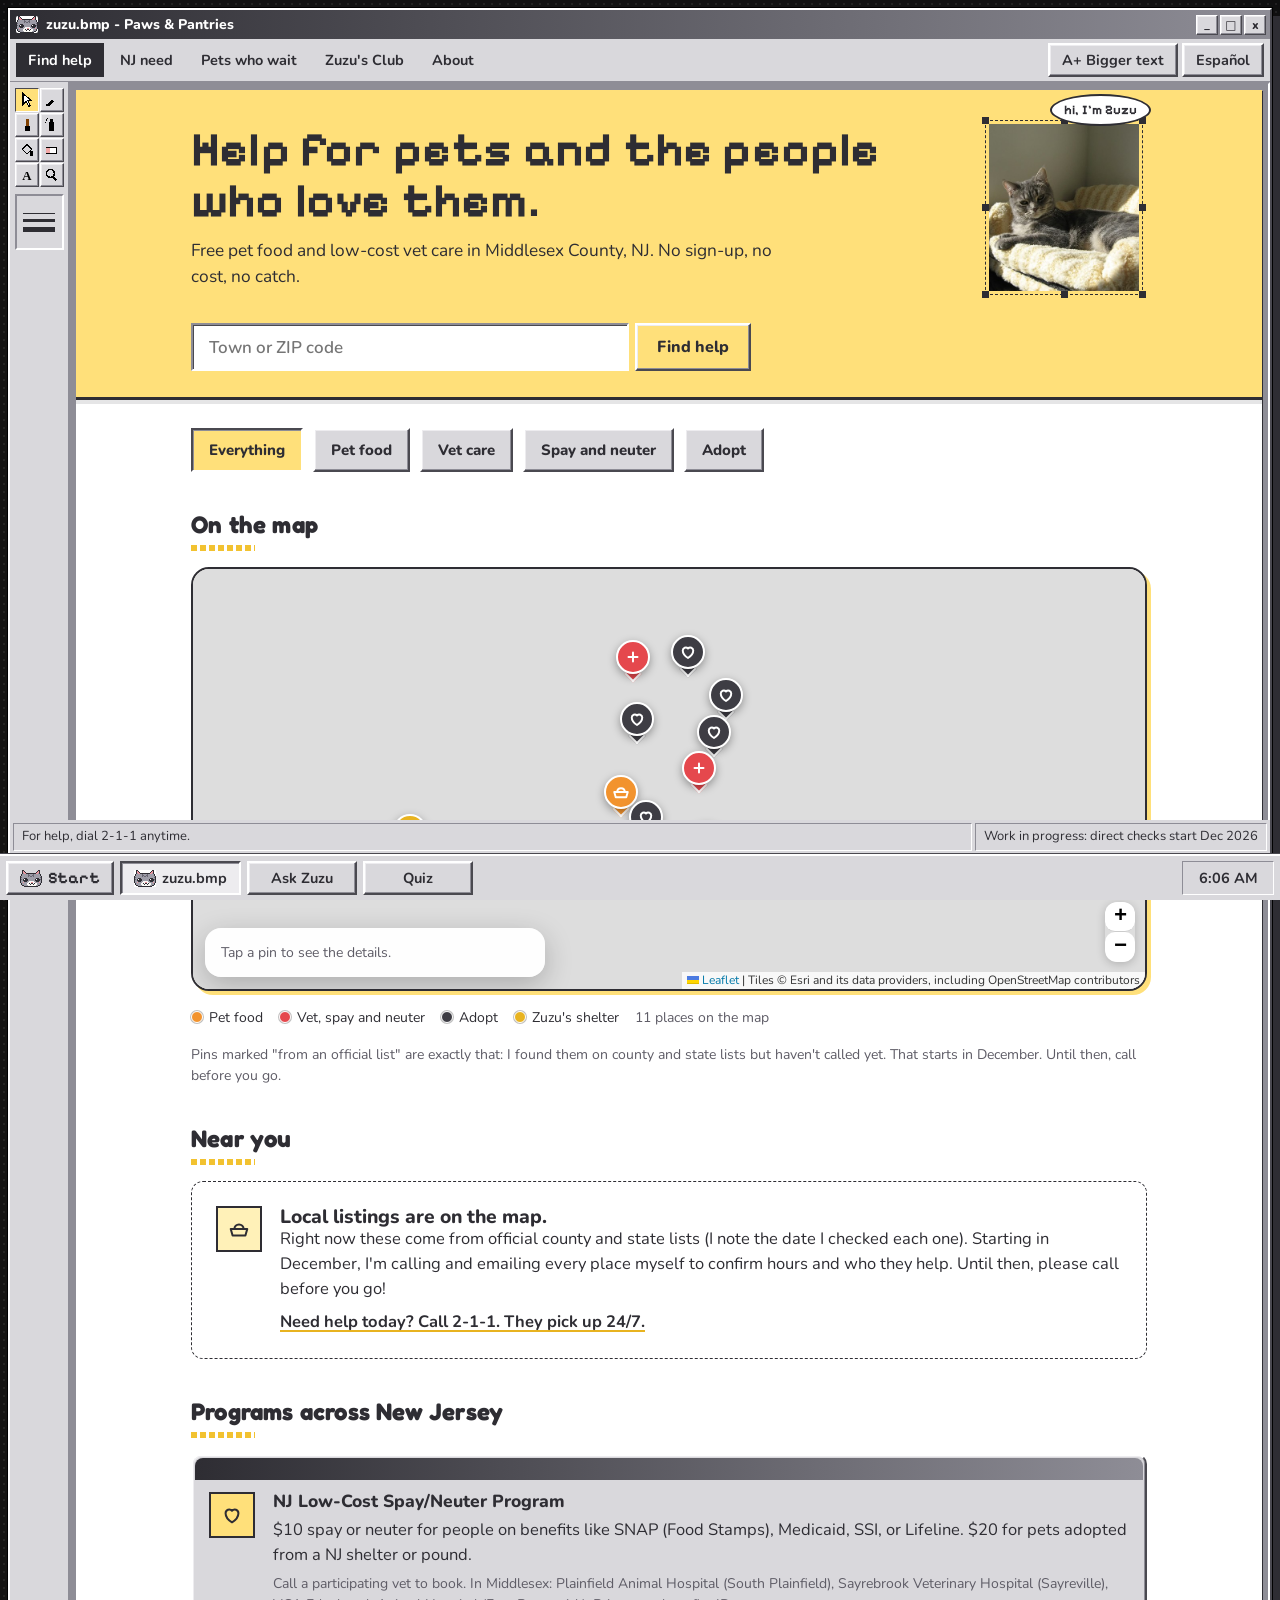
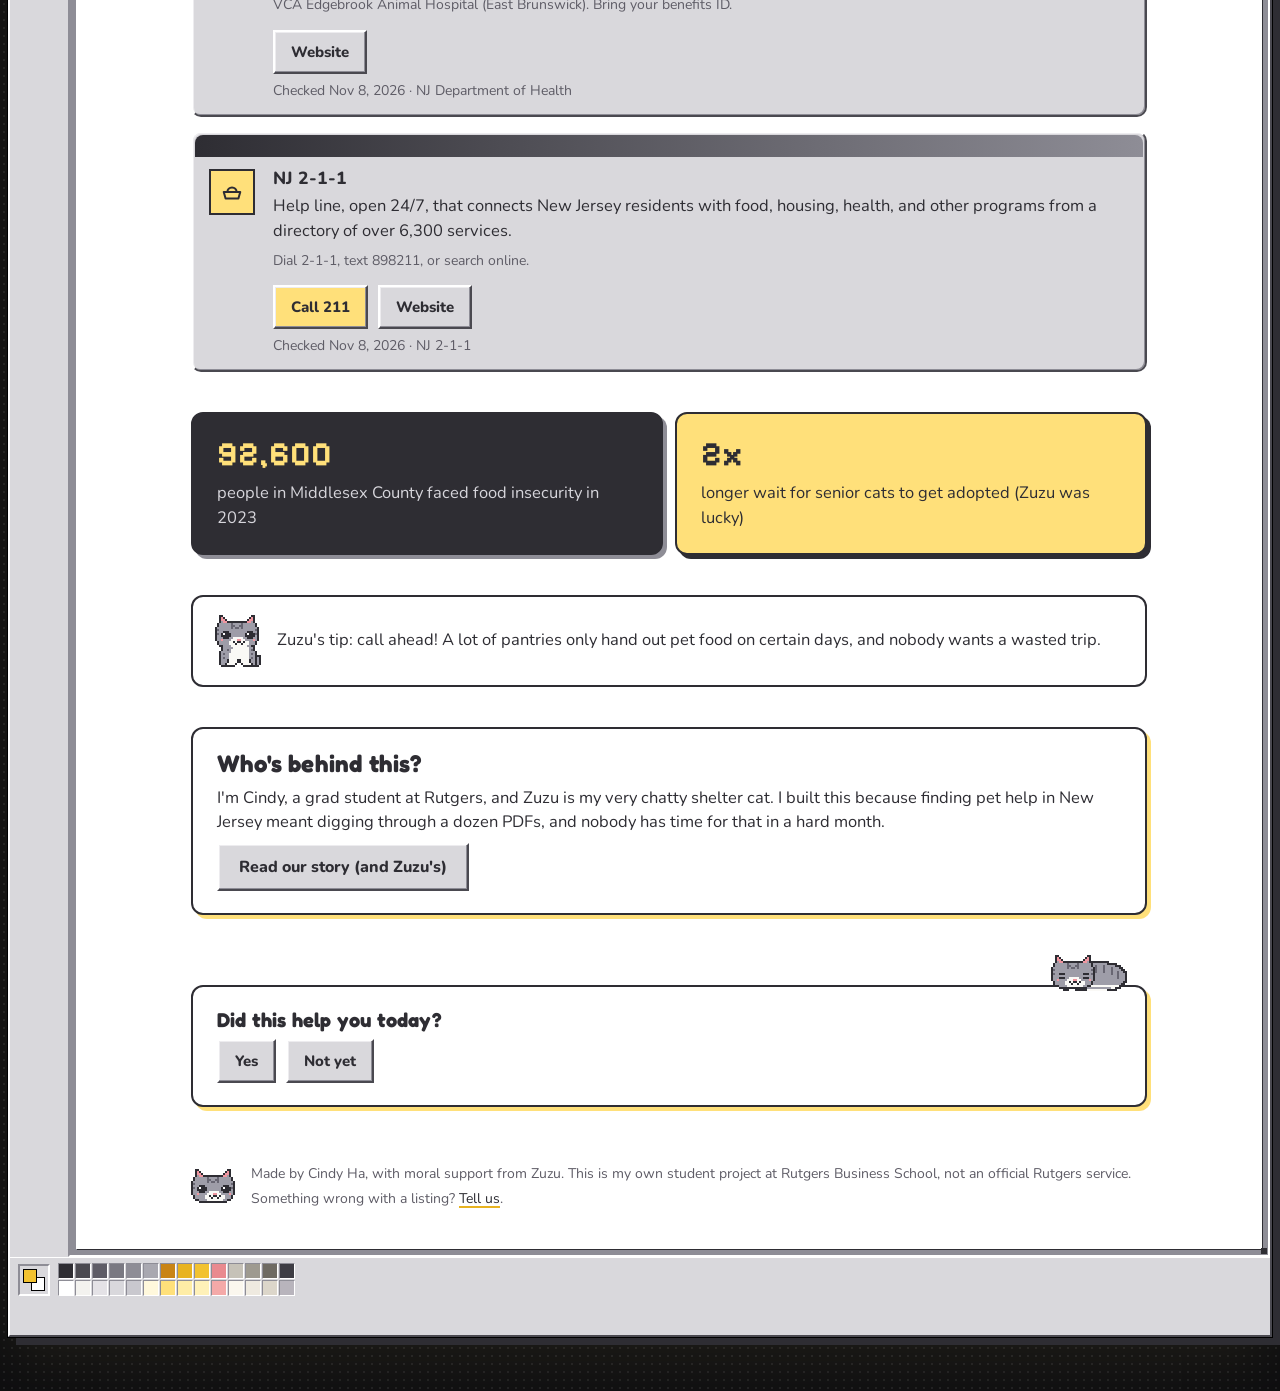
==== commit 61944f61: "Hand-pixeled Zuzu: big eyes, tabby M, smile; new walk, eat (treat) and play (ball) frames; icons sho" ====
--- a/index.html
+++ b/index.html
@@ -14,20 +14,20 @@
 <link rel="manifest" href="manifest.webmanifest">
 <link rel="stylesheet" href="https://fonts.googleapis.com/css2?family=Pixelify+Sans:wght@500;600;700&family=Fredoka:wght@500;600;700&family=Nunito:wght@400;600;700;800&display=swap">
 <link rel="stylesheet" href="assets/vendor/leaflet.css">
-<link rel="stylesheet" href="assets/style.css?v=17">
-<script src="assets/analytics.js?v=17"></script>
-<script src="assets/common.js?v=17" defer></script>
-<script src="assets/desktop.js?v=17" defer></script>
-<script src="assets/paint.js?v=17" defer></script>
-<script src="assets/pet.js?v=17" defer></script>
+<link rel="stylesheet" href="assets/style.css?v=18">
+<script src="assets/analytics.js?v=18"></script>
+<script src="assets/common.js?v=18" defer></script>
+<script src="assets/desktop.js?v=18" defer></script>
+<script src="assets/paint.js?v=18" defer></script>
+<script src="assets/pet.js?v=18" defer></script>
 <script src="assets/vendor/leaflet.js" defer></script>
-<script src="assets/map.js?v=17" defer></script>
-<script src="assets/help.js?v=17" defer></script>
+<script src="assets/map.js?v=18" defer></script>
+<script src="assets/help.js?v=18" defer></script>
 </head>
 <body>
 <svg width="0" height="0" style="position:absolute" aria-hidden="true" focusable="false"><defs><filter id="crayon" x="-5%" y="-5%" width="110%" height="110%"><feTurbulence type="fractalNoise" baseFrequency="0.035" numOctaves="2" seed="4" result="w"/><feDisplacementMap in="SourceGraphic" in2="w" scale="4" result="d"/><feTurbulence type="fractalNoise" baseFrequency="0.9" numOctaves="1" seed="2" result="g"/><feDisplacementMap in="d" in2="g" scale="2.2"/></filter></defs></svg>
 <div class="win">
-<div class="titlebar"><a class="tb-home" href="./" aria-label="Paws and Pantries home"><img class="pix" src="assets/sprites/zuzu-icon.png" alt="" width="20" height="16"><span class="tb-title">zuzu.bmp - Paws &amp; Pantries</span></a><span class="tb-btns"><button type="button" data-win="min" aria-label="Minimize">_</button><button type="button" data-win="max" aria-label="Maximize">&#9633;</button><button type="button" data-win="close" aria-label="Close">x</button></span></div>
+<div class="titlebar"><a class="tb-home" href="./" aria-label="Paws and Pantries home"><img class="pix" src="assets/sprites/zuzu-icon.png" alt="" width="22" height="17"><span class="tb-title">zuzu.bmp - Paws &amp; Pantries</span></a><span class="tb-btns"><button type="button" data-win="min" aria-label="Minimize">_</button><button type="button" data-win="max" aria-label="Maximize">&#9633;</button><button type="button" data-win="close" aria-label="Close">x</button></span></div>
 <nav class="menubar" aria-label="Main">
   <a class="menu-link" href="./" aria-current="page" data-i18n="nav_help">Find help</a>
   <a class="menu-link" href="need.html" data-i18n="nav_need">NJ need</a>
@@ -108,7 +108,7 @@
   </section>
 
   <div class="section tip">
-    <img class="tip-zuzu pix" src="assets/sprites/zuzu-sit.png" alt="" width="72" height="84">
+    <img class="tip-zuzu pix" src="assets/sprites/zuzu-sit.png" alt="" width="69" height="78">
     <p data-i18n="zuzu_tip">Zuzu's tip: call ahead. Lots of pantries only hand out pet food on certain days.</p>
   </div>
 
@@ -119,7 +119,7 @@
   </section>
 
   <section class="section card perch" aria-labelledby="helpfulH">
-    <img class="perch-zuzu pix" src="assets/sprites/zuzu-loaf.png" alt="" width="96" height="60">
+    <img class="perch-zuzu pix" src="assets/sprites/zuzu-loaf.png" alt="" width="114" height="57">
     <h2 id="helpfulH" style="font-size:20px" data-en="Did this help you today?" data-es="¿Le ayudó esto hoy?">Did this help you today?</h2>
     <div class="chips" id="helpful">
       <button class="chip" type="button" data-helpful="yes" data-en="Yes" data-es="Sí">Yes</button>
@@ -129,7 +129,7 @@
   </section>
 
   <footer class="site-foot">
-    <img class="pix" src="assets/sprites/zuzu-icon.png" alt="" width="40" height="32">
+    <img class="pix" src="assets/sprites/zuzu-icon.png" alt="" width="44" height="34">
     <div>
       <p data-en="Made by Cindy Ha, with moral support from Zuzu. This is my own student project at Rutgers Business School, not an official Rutgers service." data-es="Hecho por Cindy Ha, con el apoyo moral de Zuzu. Es mi propio proyecto estudiantil en Rutgers Business School, no un servicio oficial de Rutgers.">Made by Cindy Ha, with moral support from Zuzu. This is my own student project at Rutgers Business School, not an official Rutgers service.</p>
       <p><span data-i18n="report">Something wrong with a listing?</span> <a href="about.html#report" data-i18n="report_link">Tell us</a>.</p>
--- a/assets/style.css
+++ b/assets/style.css
@@ -128,9 +128,9 @@
 .brand-zuzu { width: 44px; height: auto; margin: -6px 0 -4px -4px; }
 .tip { align-items: center; }
 .section.tip { flex-direction: row; }
-.tip-zuzu { width: 72px; height: auto; flex-shrink: 0; }
+.tip-zuzu { width: 69px; height: auto; flex-shrink: 0; }
 .perch { margin-top: 84px !important; }
-.perch-zuzu { position: absolute; right: 18px; top: -58px; width: 96px; height: auto; }
+.perch-zuzu { position: absolute; right: 18px; top: -51px; width: 114px; height: auto; }
 
 /* work-in-progress banner */
 .wip { background: var(--ink); color: #FFFFFF; font-size: 15px; }
@@ -145,12 +145,12 @@
 /* cards in a grid shouldn't add their own top margin */
 .grid-2 > .section { margin-top: 0; }
 .meet { flex-direction: row !important; align-items: center; gap: 16px !important; }
-.meet-zuzu { width: 96px; height: auto; flex-shrink: 0; }
+.meet-zuzu { width: 69px; height: auto; flex-shrink: 0; }
 .meet > div { display: flex; flex-direction: column; gap: 6px; }
 
 /* shared footer */
 .site-foot { margin-top: 56px; display: flex; align-items: center; gap: 16px; font-size: 14px; color: var(--ink-2); }
-.site-foot img { width: 64px; height: auto; flex-shrink: 0; }
+.site-foot img { width: 44px; height: auto; flex-shrink: 0; }
 .site-foot > div { display: flex; flex-direction: column; gap: 4px; }
 
 @media (max-width: 600px) {
@@ -162,7 +162,7 @@
 
 /* About: personal story */
 .story-head { display: flex; align-items: center; gap: 12px; }
-.story-head .meet-zuzu { width: 72px; }
+.story-head .meet-zuzu { width: 69px; }
 .facts { display: flex; flex-wrap: wrap; gap: 8px; margin-top: 4px; }
 .fact { background: var(--butter-soft); border-radius: 999px; padding: 6px 12px; font-size: 14px; font-weight: 700; }
 .grid-2 > .section { margin-top: 0; }
@@ -192,7 +192,7 @@
 .win { max-width: 1060px; margin: 22px auto; background: var(--chrome); border: 2px solid; border-color: var(--chrome-hi) var(--chrome-dk) var(--chrome-dk) var(--chrome-hi); box-shadow: 6px 6px 0 rgba(46,45,51,.35); }
 .titlebar { display: flex; align-items: center; gap: 8px; padding: 4px 4px 4px 6px; background: linear-gradient(90deg, #2E2D33, #8E8D96); color: #FFFFFF; }
 .tb-home { flex: 1; display: flex; align-items: center; gap: 8px; color: #FFFFFF; text-decoration: none; font-weight: 800; font-size: 14px; min-width: 0; }
-.tb-home img { width: 20px; height: auto; background: #FFFFFF; border-radius: 2px; flex-shrink: 0; }
+.tb-home img { width: 22px; height: auto; background: #FFFFFF; border-radius: 2px; flex-shrink: 0; }
 .tb-title { white-space: nowrap; overflow: hidden; text-overflow: ellipsis; }
 .tb-btns { display: flex; gap: 2px; }
 .tb-btns span { width: 20px; height: 18px; background: var(--chrome); color: var(--ink); font: 800 12px/14px var(--body); text-align: center; border-width: 1.5px; }
@@ -272,11 +272,11 @@
 .tip { background: #FFFFFF; border: 2px solid var(--ink); }
 .tip p::first-line { }
 .perch { margin-top: 70px !important; }
-.perch-zuzu { width: 96px; top: -56px; }
-.tip-zuzu { width: 48px; }
-.meet-zuzu { width: 72px; }
+.perch-zuzu { width: 76px; top: -34px; }
+.tip-zuzu { width: 46px; }
+.meet-zuzu { width: 46px; }
 .fact { border-radius: 0; background: var(--butter); border: 2px solid var(--ink); }
-.site-foot img { width: 52px; }
+.site-foot img { width: 44px; }
 .bar { background: #F2C230; border: 1.5px solid var(--ink); border-radius: 0; }
 .bar.neg { background: #A9A8B0; }
 .grid-2 > .card { margin-top: 0; }
@@ -459,9 +459,9 @@
 .taskbar { position: fixed; left: 0; right: 0; bottom: 0; z-index: 90; height: 42px; display: flex; align-items: center; gap: 4px; padding: 3px 4px; background: var(--chrome); border-top: 2px solid var(--chrome-hi); box-shadow: 0 -1px 0 var(--chrome-dk); font-size: 14px; }
 .taskbar .start, .taskbar .task { display: inline-flex; align-items: center; gap: 6px; height: 32px; padding: 0 10px; background: var(--chrome); color: var(--ink); font: 800 14px var(--body); text-decoration: none; border: 2px solid; border-color: var(--chrome-hi) var(--chrome-dk) var(--chrome-dk) var(--chrome-hi); box-shadow: var(--raised); white-space: nowrap; }
 .taskbar .start { font-family: var(--pixel); font-size: 16px; }
-.taskbar .start img { width: 20px; height: auto; }
+.taskbar .start img { width: 22px; height: auto; }
 .taskbar .task { font-weight: 700; }
-.taskbar .task img { width: 20px; height: auto; background: #fff; }
+.taskbar .task img { width: 22px; height: auto; background: #fff; }
 .taskbar .on, .taskbar .start.on { background: #EDECEF; border-color: var(--chrome-dk) var(--chrome-hi) var(--chrome-hi) var(--chrome-dk); box-shadow: inset 1px 1px 0 var(--chrome-lo); }
 .taskbar button.task:hover, .taskbar a.task:hover, .taskbar .start:hover { background: var(--butter-soft); }
 .tb-space { flex: 1; }
@@ -482,7 +482,7 @@
 .azu-bar button { width: 22px; height: 20px; padding: 0; background: var(--chrome); border: 1.5px solid; border-color: var(--chrome-hi) var(--chrome-dk) var(--chrome-dk) var(--chrome-hi); font: 800 12px/14px var(--body); }
 .azu-log { position: relative; flex: 1; overflow-y: auto; background: #FFFFFF; margin: 6px; padding: 10px; border: 2px solid; border-color: var(--chrome-lo) var(--chrome-hi) var(--chrome-hi) var(--chrome-lo); display: flex; flex-direction: column; gap: 10px; min-height: 140px; font-size: 15px; }
 .azu-msg { display: flex; gap: 8px; align-items: flex-start; }
-.azu-msg img { width: 30px; height: auto; flex-shrink: 0; margin-top: 2px; }
+.azu-msg img { width: 22px; height: auto; flex-shrink: 0; margin-top: 2px; }
 .azu-msg > div { padding: 8px 10px; border: 2px solid var(--ink); border-radius: 12px 12px 12px 2px; background: #FFFFFF; display: flex; flex-direction: column; gap: 6px; min-width: 0; }
 .azu-msg.u { justify-content: flex-end; }
 .azu-msg.u > div { background: var(--butter); border-radius: 12px 12px 2px 12px; }
@@ -590,11 +590,11 @@
 
 /* desktop Zuzu */
 .pet { position: fixed; left: 0; bottom: 46px; z-index: 91; padding: 0; border: 0; background: none; cursor: pointer; line-height: 0; will-change: transform; }
-.pet img { width: 96px; height: 72px; display: block; image-rendering: pixelated; filter: drop-shadow(0 2px 0 rgba(0,0,0,.35)); }
+.pet img { width: 96px; height: 66px; display: block; image-rendering: pixelated; filter: drop-shadow(0 2px 0 rgba(0,0,0,.35)); }
 .pet:focus-visible { outline: 3px solid var(--butter); }
 .pet.hop img { animation: hop .45s ease; }
 @keyframes hop { 30% { transform: translateY(-14px); } 60% { transform: translateY(0); } 80% { transform: translateY(-5px); } }
-@media (max-width: 600px) { .pet { bottom: 32px; } .pet img { width: 64px; height: 48px; } }
+@media (max-width: 600px) { .pet { bottom: 32px; } .pet img { width: 64px; height: 44px; } }
 
 /* Ask Zuzu: place cards and smaller chips */
 .azu-quick .chip.small { min-height: 30px; font-size: 12.5px; background: var(--chrome); }
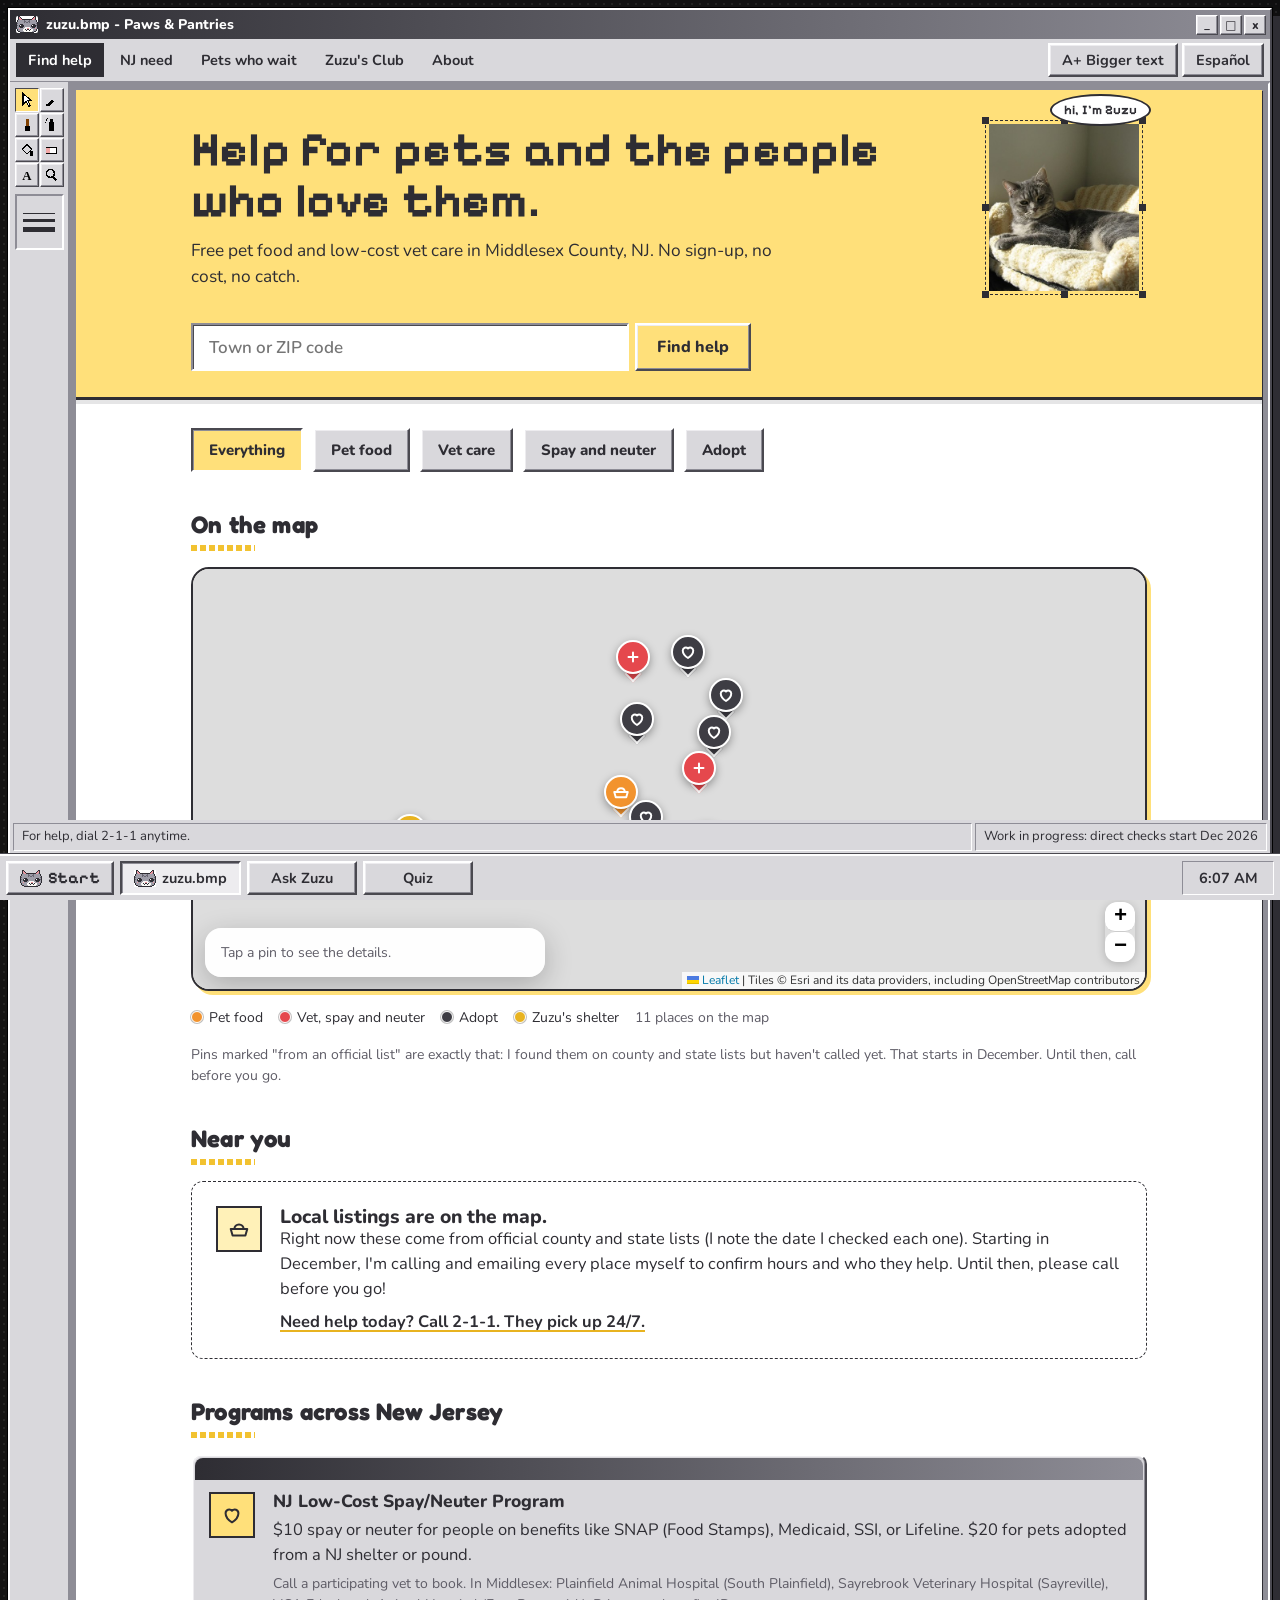
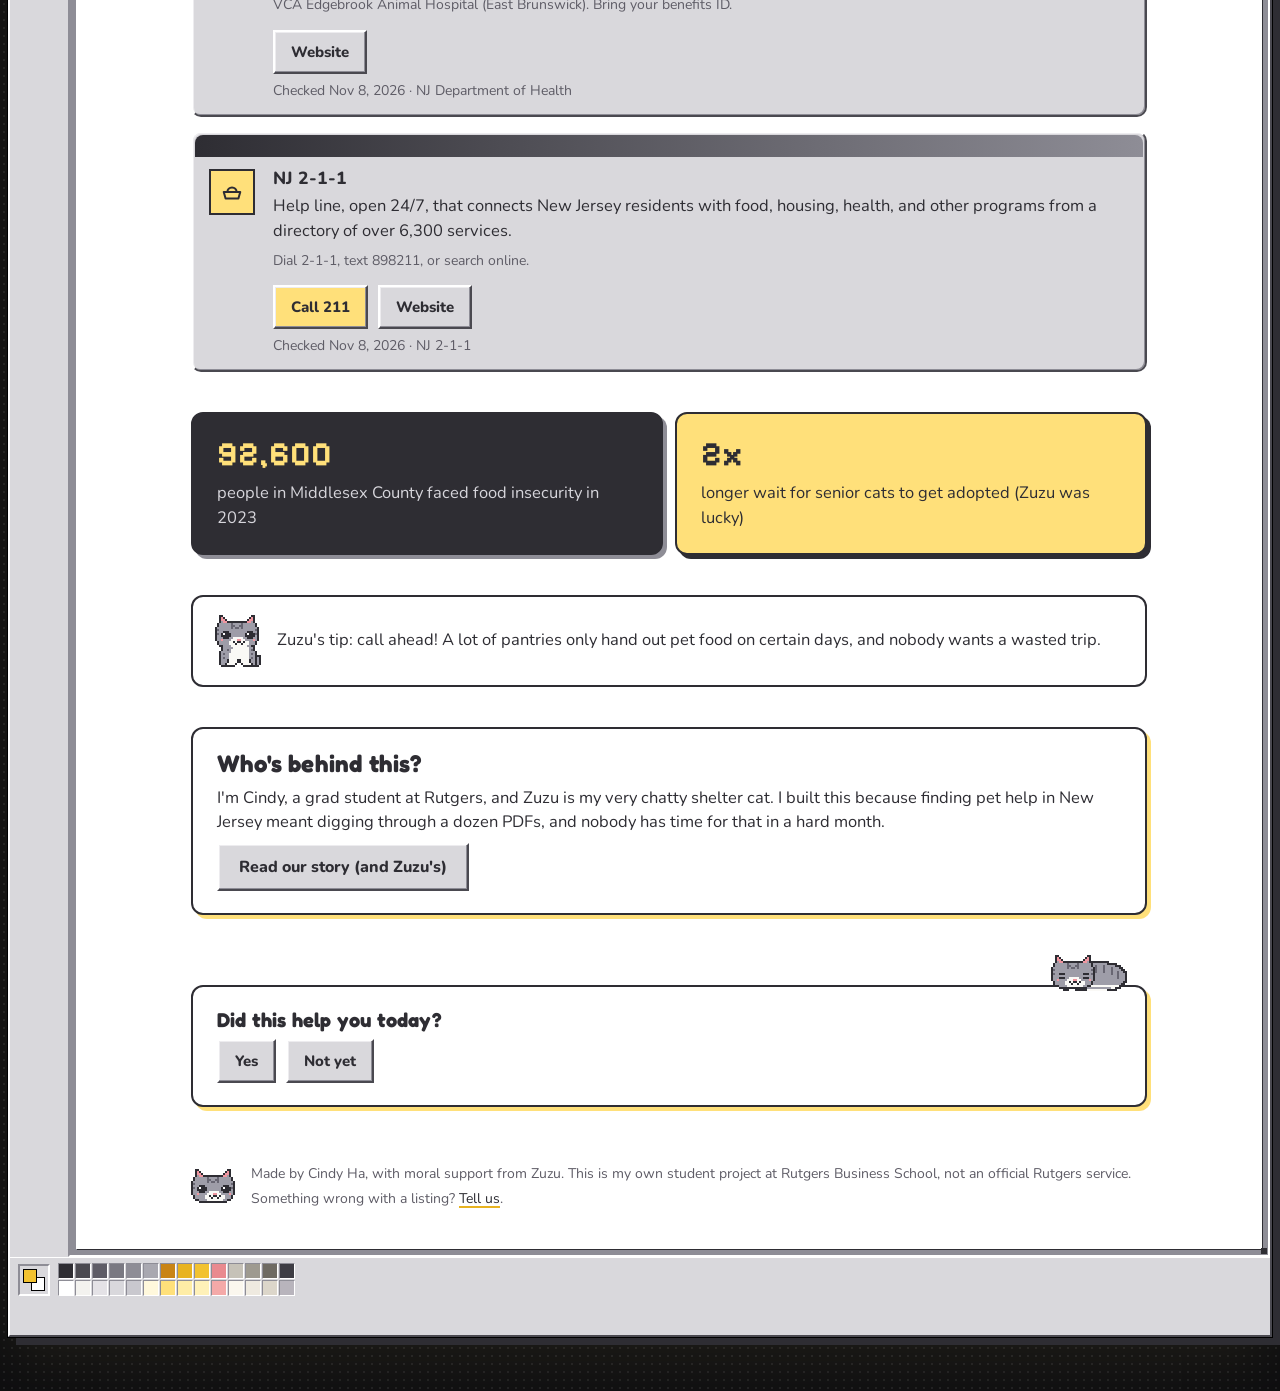
==== commit 94f36aa6: "Accessibility pass: axe-core clean on all 5 pages (EN/ES, phone/desktop, menus and chat open); landm" ====
--- a/index.html
+++ b/index.html
@@ -14,20 +14,20 @@
 <link rel="manifest" href="manifest.webmanifest">
 <link rel="stylesheet" href="https://fonts.googleapis.com/css2?family=Pixelify+Sans:wght@500;600;700&family=Fredoka:wght@500;600;700&family=Nunito:wght@400;600;700;800&display=swap">
 <link rel="stylesheet" href="assets/vendor/leaflet.css">
-<link rel="stylesheet" href="assets/style.css?v=18">
-<script src="assets/analytics.js?v=18"></script>
-<script src="assets/common.js?v=18" defer></script>
-<script src="assets/desktop.js?v=18" defer></script>
-<script src="assets/paint.js?v=18" defer></script>
-<script src="assets/pet.js?v=18" defer></script>
+<link rel="stylesheet" href="assets/style.css?v=21">
+<script src="assets/analytics.js?v=21"></script>
+<script src="assets/common.js?v=21" defer></script>
+<script src="assets/desktop.js?v=21" defer></script>
+<script src="assets/paint.js?v=21" defer></script>
+<script src="assets/pet.js?v=21" defer></script>
 <script src="assets/vendor/leaflet.js" defer></script>
-<script src="assets/map.js?v=18" defer></script>
-<script src="assets/help.js?v=18" defer></script>
+<script src="assets/map.js?v=21" defer></script>
+<script src="assets/help.js?v=21" defer></script>
 </head>
 <body>
 <svg width="0" height="0" style="position:absolute" aria-hidden="true" focusable="false"><defs><filter id="crayon" x="-5%" y="-5%" width="110%" height="110%"><feTurbulence type="fractalNoise" baseFrequency="0.035" numOctaves="2" seed="4" result="w"/><feDisplacementMap in="SourceGraphic" in2="w" scale="4" result="d"/><feTurbulence type="fractalNoise" baseFrequency="0.9" numOctaves="1" seed="2" result="g"/><feDisplacementMap in="d" in2="g" scale="2.2"/></filter></defs></svg>
 <div class="win">
-<div class="titlebar"><a class="tb-home" href="./" aria-label="Paws and Pantries home"><img class="pix" src="assets/sprites/zuzu-icon.png" alt="" width="22" height="17"><span class="tb-title">zuzu.bmp - Paws &amp; Pantries</span></a><span class="tb-btns"><button type="button" data-win="min" aria-label="Minimize">_</button><button type="button" data-win="max" aria-label="Maximize">&#9633;</button><button type="button" data-win="close" aria-label="Close">x</button></span></div>
+<div class="titlebar" role="region" aria-label="Window title"><a class="tb-home" href="./" aria-label="Paws and Pantries home"><img class="pix" src="assets/sprites/zuzu-icon.png" alt="" width="22" height="17"><span class="tb-title">zuzu.bmp - Paws &amp; Pantries</span></a><span class="tb-btns"><button type="button" data-win="min" aria-label="Minimize">_</button><button type="button" data-win="max" aria-label="Maximize">&#9633;</button><button type="button" data-win="close" aria-label="Close">x</button></span></div>
 <nav class="menubar" aria-label="Main">
   <a class="menu-link" href="./" aria-current="page" data-i18n="nav_help">Find help</a>
   <a class="menu-link" href="need.html" data-i18n="nav_need">NJ need</a>
@@ -39,7 +39,7 @@
         <button class="menu-btn" id="langBtn" type="button" data-i18n="lang">Español</button>
 </nav>
 <div class="workspace">
-<div class="toolbox" role="toolbar" aria-label="Paint tools"><button type="button" class="tool on" data-tool="select" aria-label="Browse" title="Browse" aria-pressed="true" data-hint-en="Pointer: click around the site as usual" data-hint-es="Puntero: navegue el sitio como siempre"><svg width="16" height="16" viewBox="0 0 20 20" shape-rendering="crispEdges" aria-hidden="true"><path d="M5 2v14l4-4 3 6 2-1-3-6h5z" fill="#fff" stroke="#000" stroke-width="1.4"/></svg></button><button type="button" class="tool" data-tool="pencil" aria-label="Pencil" title="Pencil" aria-pressed="false" data-hint-en="Pencil: doodle on the page. Pick a color below." data-hint-es="Lápiz: dibuje en la página. Elija un color abajo."><svg width="16" height="16" viewBox="0 0 20 20" shape-rendering="crispEdges" aria-hidden="true"><rect x="3" y="12" width="9" height="3" fill="#000" transform="rotate(-45 8 13)"/><rect x="2" y="15" width="3" height="3" fill="#000"/></svg></button><button type="button" class="tool" data-tool="brush" aria-label="Brush" title="Brush" aria-pressed="false" data-hint-en="Brush: a thicker doodle." data-hint-es="Pincel: un trazo más grueso."><svg width="16" height="16" viewBox="0 0 20 20" shape-rendering="crispEdges" aria-hidden="true"><rect x="9" y="2" width="3" height="9" fill="#804000"/><rect x="7" y="11" width="7" height="6" fill="#000"/></svg></button><button type="button" class="tool" data-tool="spray" aria-label="Spray" title="Spray" aria-pressed="false" data-hint-en="Spray: tap to spray sparkles." data-hint-es="Aerosol: toque para rociar brillitos."><svg width="16" height="16" viewBox="0 0 20 20" shape-rendering="crispEdges" aria-hidden="true"><rect x="6" y="6" width="7" height="11" fill="#000"/><rect x="8" y="3" width="3" height="3" fill="#000"/><rect x="2" y="3" width="1.5" height="1.5" fill="#000"/><rect x="4" y="1" width="1.5" height="1.5" fill="#000"/><rect x="1" y="6" width="1.5" height="1.5" fill="#000"/></svg></button><button type="button" class="tool" data-tool="bucket" aria-label="Fill" title="Fill" aria-pressed="false" data-hint-en="Paint bucket: tap to refill the header with your color." data-hint-es="Bote de pintura: toque para rellenar el encabezado con su color."><svg width="16" height="16" viewBox="0 0 20 20" shape-rendering="crispEdges" aria-hidden="true"><path d="M4 9l6-6 6 6-6 6z" fill="none" stroke="#000" stroke-width="1.5"/><rect x="14" y="11" width="3" height="6" fill="#000"/></svg></button><button type="button" class="tool" data-tool="eraser" aria-label="Eraser" title="Eraser" aria-pressed="false" data-hint-en="Eraser: clears your doodles." data-hint-es="Borrador: borra sus dibujos."><svg width="16" height="16" viewBox="0 0 20 20" shape-rendering="crispEdges" aria-hidden="true"><rect x="3" y="7" width="13" height="7" fill="#fff" stroke="#000" stroke-width="1.5"/><rect x="3" y="7" width="5" height="7" fill="#F4A9A8"/></svg></button><button type="button" class="tool" data-tool="text" aria-label="Text" title="Text" aria-pressed="false" data-hint-en="Text: switch between English and Spanish." data-hint-es="Texto: cambie entre inglés y español."><svg width="16" height="16" viewBox="0 0 20 20" shape-rendering="crispEdges" aria-hidden="true"><text x="4" y="16" font-family="Times New Roman" font-weight="700" font-size="16" fill="#000">A</text></svg></button><button type="button" class="tool" data-tool="zoom" aria-label="Zoom" title="Zoom" aria-pressed="false" data-hint-en="Magnifier: bigger or smaller text." data-hint-es="Lupa: letra más grande o más pequeña."><svg width="16" height="16" viewBox="0 0 20 20" shape-rendering="crispEdges" aria-hidden="true"><circle cx="8" cy="8" r="5" fill="none" stroke="#000" stroke-width="2"/><rect x="11" y="12" width="3" height="6" fill="#000" transform="rotate(-45 12 14)"/></svg></button><span class="tool-opt" aria-hidden="true"><i class="size s1 on"></i><i class="size s2"></i><i class="size s3"></i></span></div>
+<div class="toolbox" role="region" aria-label="Paint tools"><button type="button" class="tool on" data-tool="select" aria-label="Browse" title="Browse" aria-pressed="true" data-hint-en="Pointer: click around the site as usual" data-hint-es="Puntero: navegue el sitio como siempre"><svg width="16" height="16" viewBox="0 0 20 20" shape-rendering="crispEdges" aria-hidden="true"><path d="M5 2v14l4-4 3 6 2-1-3-6h5z" fill="#fff" stroke="#000" stroke-width="1.4"/></svg></button><button type="button" class="tool" data-tool="pencil" aria-label="Pencil" title="Pencil" aria-pressed="false" data-hint-en="Pencil: doodle on the page. Pick a color below." data-hint-es="Lápiz: dibuje en la página. Elija un color abajo."><svg width="16" height="16" viewBox="0 0 20 20" shape-rendering="crispEdges" aria-hidden="true"><rect x="3" y="12" width="9" height="3" fill="#000" transform="rotate(-45 8 13)"/><rect x="2" y="15" width="3" height="3" fill="#000"/></svg></button><button type="button" class="tool" data-tool="brush" aria-label="Brush" title="Brush" aria-pressed="false" data-hint-en="Brush: a thicker doodle." data-hint-es="Pincel: un trazo más grueso."><svg width="16" height="16" viewBox="0 0 20 20" shape-rendering="crispEdges" aria-hidden="true"><rect x="9" y="2" width="3" height="9" fill="#804000"/><rect x="7" y="11" width="7" height="6" fill="#000"/></svg></button><button type="button" class="tool" data-tool="spray" aria-label="Spray" title="Spray" aria-pressed="false" data-hint-en="Spray: tap to spray sparkles." data-hint-es="Aerosol: toque para rociar brillitos."><svg width="16" height="16" viewBox="0 0 20 20" shape-rendering="crispEdges" aria-hidden="true"><rect x="6" y="6" width="7" height="11" fill="#000"/><rect x="8" y="3" width="3" height="3" fill="#000"/><rect x="2" y="3" width="1.5" height="1.5" fill="#000"/><rect x="4" y="1" width="1.5" height="1.5" fill="#000"/><rect x="1" y="6" width="1.5" height="1.5" fill="#000"/></svg></button><button type="button" class="tool" data-tool="bucket" aria-label="Fill" title="Fill" aria-pressed="false" data-hint-en="Paint bucket: tap to refill the header with your color." data-hint-es="Bote de pintura: toque para rellenar el encabezado con su color."><svg width="16" height="16" viewBox="0 0 20 20" shape-rendering="crispEdges" aria-hidden="true"><path d="M4 9l6-6 6 6-6 6z" fill="none" stroke="#000" stroke-width="1.5"/><rect x="14" y="11" width="3" height="6" fill="#000"/></svg></button><button type="button" class="tool" data-tool="eraser" aria-label="Eraser" title="Eraser" aria-pressed="false" data-hint-en="Eraser: clears your doodles." data-hint-es="Borrador: borra sus dibujos."><svg width="16" height="16" viewBox="0 0 20 20" shape-rendering="crispEdges" aria-hidden="true"><rect x="3" y="7" width="13" height="7" fill="#fff" stroke="#000" stroke-width="1.5"/><rect x="3" y="7" width="5" height="7" fill="#F4A9A8"/></svg></button><button type="button" class="tool" data-tool="text" aria-label="Text" title="Text" aria-pressed="false" data-hint-en="Text: switch between English and Spanish." data-hint-es="Texto: cambie entre inglés y español."><svg width="16" height="16" viewBox="0 0 20 20" shape-rendering="crispEdges" aria-hidden="true"><text x="4" y="16" font-family="Times New Roman" font-weight="700" font-size="16" fill="#000">A</text></svg></button><button type="button" class="tool" data-tool="zoom" aria-label="Zoom" title="Zoom" aria-pressed="false" data-hint-en="Magnifier: bigger or smaller text." data-hint-es="Lupa: letra más grande o más pequeña."><svg width="16" height="16" viewBox="0 0 20 20" shape-rendering="crispEdges" aria-hidden="true"><circle cx="8" cy="8" r="5" fill="none" stroke="#000" stroke-width="2"/><rect x="11" y="12" width="3" height="6" fill="#000" transform="rotate(-45 12 14)"/></svg></button><span class="tool-opt" aria-hidden="true"><i class="size s1 on"></i><i class="size s2"></i><i class="size s3"></i></span></div>
 <div class="well"><div class="paper"><canvas class="doodle" aria-hidden="true"></canvas>
 <header class="hero">
   <div class="wrap">
@@ -138,8 +138,8 @@
 </main>
 </div></div>
 </div>
-<div class="palette" role="group" aria-label="Colors"><span class="fgbg" aria-hidden="true"><i id="fgSw" style="background:#F2C230"></i><b style="background:#FFFFFF"></b></span><span class="swatches"><button type="button" class="sw" data-color="#2E2D33" style="background:#2E2D33" aria-label="Color #2E2D33"></button><button type="button" class="sw" data-color="#4A4950" style="background:#4A4950" aria-label="Color #4A4950"></button><button type="button" class="sw" data-color="#5E5C66" style="background:#5E5C66" aria-label="Color #5E5C66"></button><button type="button" class="sw" data-color="#7A7982" style="background:#7A7982" aria-label="Color #7A7982"></button><button type="button" class="sw" data-color="#8E8D96" style="background:#8E8D96" aria-label="Color #8E8D96"></button><button type="button" class="sw" data-color="#A9A8B0" style="background:#A9A8B0" aria-label="Color #A9A8B0"></button><button type="button" class="sw" data-color="#C98415" style="background:#C98415" aria-label="Color #C98415"></button><button type="button" class="sw" data-color="#E8B320" style="background:#E8B320" aria-label="Color #E8B320"></button><button type="button" class="sw" data-color="#F2C230" style="background:#F2C230" aria-label="Color #F2C230"></button><button type="button" class="sw" data-color="#E98A8F" style="background:#E98A8F" aria-label="Color #E98A8F"></button><button type="button" class="sw" data-color="#C6C2B8" style="background:#C6C2B8" aria-label="Color #C6C2B8"></button><button type="button" class="sw" data-color="#9E9A90" style="background:#9E9A90" aria-label="Color #9E9A90"></button><button type="button" class="sw" data-color="#6E6A62" style="background:#6E6A62" aria-label="Color #6E6A62"></button><button type="button" class="sw" data-color="#3E3D44" style="background:#3E3D44" aria-label="Color #3E3D44"></button><button type="button" class="sw" data-color="#FFFFFF" style="background:#FFFFFF" aria-label="Color #FFFFFF"></button><button type="button" class="sw" data-color="#F3F2EF" style="background:#F3F2EF" aria-label="Color #F3F2EF"></button><button type="button" class="sw" data-color="#E4E2E6" style="background:#E4E2E6" aria-label="Color #E4E2E6"></button><button type="button" class="sw" data-color="#D9D8DC" style="background:#D9D8DC" aria-label="Color #D9D8DC"></button><button type="button" class="sw" data-color="#C9C8CE" style="background:#C9C8CE" aria-label="Color #C9C8CE"></button><button type="button" class="sw" data-color="#FFF8DC" style="background:#FFF8DC" aria-label="Color #FFF8DC"></button><button type="button" class="sw" data-color="#FFE07A" style="background:#FFE07A" aria-label="Color #FFE07A"></button><button type="button" class="sw" data-color="#FFEDA6" style="background:#FFEDA6" aria-label="Color #FFEDA6"></button><button type="button" class="sw" data-color="#FFF1B8" style="background:#FFF1B8" aria-label="Color #FFF1B8"></button><button type="button" class="sw" data-color="#F4A9A8" style="background:#F4A9A8" aria-label="Color #F4A9A8"></button><button type="button" class="sw" data-color="#FBF7EE" style="background:#FBF7EE" aria-label="Color #FBF7EE"></button><button type="button" class="sw" data-color="#EFEAE0" style="background:#EFEAE0" aria-label="Color #EFEAE0"></button><button type="button" class="sw" data-color="#DCD6CA" style="background:#DCD6CA" aria-label="Color #DCD6CA"></button><button type="button" class="sw" data-color="#B8B4BC" style="background:#B8B4BC" aria-label="Color #B8B4BC"></button></span></div>
-<div class="statusbar"><span id="statusMsg" data-en="For help, dial 2-1-1 anytime." data-es="Para ayuda, marque 2-1-1 a cualquier hora.">For help, dial 2-1-1 anytime.</span><span data-en="Work in progress: direct checks start Dec 2026" data-es="En construcción: verificación directa desde dic. 2026">Work in progress: direct checks start Dec 2026</span></div>
+<div class="palette" role="region" aria-label="Colors"><span class="fgbg" aria-hidden="true"><i id="fgSw" style="background:#F2C230"></i><b style="background:#FFFFFF"></b></span><span class="swatches"><button type="button" class="sw" data-color="#2E2D33" style="background:#2E2D33" aria-label="Color #2E2D33"></button><button type="button" class="sw" data-color="#4A4950" style="background:#4A4950" aria-label="Color #4A4950"></button><button type="button" class="sw" data-color="#5E5C66" style="background:#5E5C66" aria-label="Color #5E5C66"></button><button type="button" class="sw" data-color="#7A7982" style="background:#7A7982" aria-label="Color #7A7982"></button><button type="button" class="sw" data-color="#8E8D96" style="background:#8E8D96" aria-label="Color #8E8D96"></button><button type="button" class="sw" data-color="#A9A8B0" style="background:#A9A8B0" aria-label="Color #A9A8B0"></button><button type="button" class="sw" data-color="#C98415" style="background:#C98415" aria-label="Color #C98415"></button><button type="button" class="sw" data-color="#E8B320" style="background:#E8B320" aria-label="Color #E8B320"></button><button type="button" class="sw" data-color="#F2C230" style="background:#F2C230" aria-label="Color #F2C230"></button><button type="button" class="sw" data-color="#E98A8F" style="background:#E98A8F" aria-label="Color #E98A8F"></button><button type="button" class="sw" data-color="#C6C2B8" style="background:#C6C2B8" aria-label="Color #C6C2B8"></button><button type="button" class="sw" data-color="#9E9A90" style="background:#9E9A90" aria-label="Color #9E9A90"></button><button type="button" class="sw" data-color="#6E6A62" style="background:#6E6A62" aria-label="Color #6E6A62"></button><button type="button" class="sw" data-color="#3E3D44" style="background:#3E3D44" aria-label="Color #3E3D44"></button><button type="button" class="sw" data-color="#FFFFFF" style="background:#FFFFFF" aria-label="Color #FFFFFF"></button><button type="button" class="sw" data-color="#F3F2EF" style="background:#F3F2EF" aria-label="Color #F3F2EF"></button><button type="button" class="sw" data-color="#E4E2E6" style="background:#E4E2E6" aria-label="Color #E4E2E6"></button><button type="button" class="sw" data-color="#D9D8DC" style="background:#D9D8DC" aria-label="Color #D9D8DC"></button><button type="button" class="sw" data-color="#C9C8CE" style="background:#C9C8CE" aria-label="Color #C9C8CE"></button><button type="button" class="sw" data-color="#FFF8DC" style="background:#FFF8DC" aria-label="Color #FFF8DC"></button><button type="button" class="sw" data-color="#FFE07A" style="background:#FFE07A" aria-label="Color #FFE07A"></button><button type="button" class="sw" data-color="#FFEDA6" style="background:#FFEDA6" aria-label="Color #FFEDA6"></button><button type="button" class="sw" data-color="#FFF1B8" style="background:#FFF1B8" aria-label="Color #FFF1B8"></button><button type="button" class="sw" data-color="#F4A9A8" style="background:#F4A9A8" aria-label="Color #F4A9A8"></button><button type="button" class="sw" data-color="#FBF7EE" style="background:#FBF7EE" aria-label="Color #FBF7EE"></button><button type="button" class="sw" data-color="#EFEAE0" style="background:#EFEAE0" aria-label="Color #EFEAE0"></button><button type="button" class="sw" data-color="#DCD6CA" style="background:#DCD6CA" aria-label="Color #DCD6CA"></button><button type="button" class="sw" data-color="#B8B4BC" style="background:#B8B4BC" aria-label="Color #B8B4BC"></button></span></div>
+<div class="statusbar" role="region" aria-label="Status bar"><span id="statusMsg" role="status" data-en="For help, dial 2-1-1 anytime." data-es="Para ayuda, marque 2-1-1 a cualquier hora.">For help, dial 2-1-1 anytime.</span><span data-en="Work in progress: direct checks start Dec 2026" data-es="En construcción: verificación directa desde dic. 2026">Work in progress: direct checks start Dec 2026</span></div>
 </div>
 
 </body>
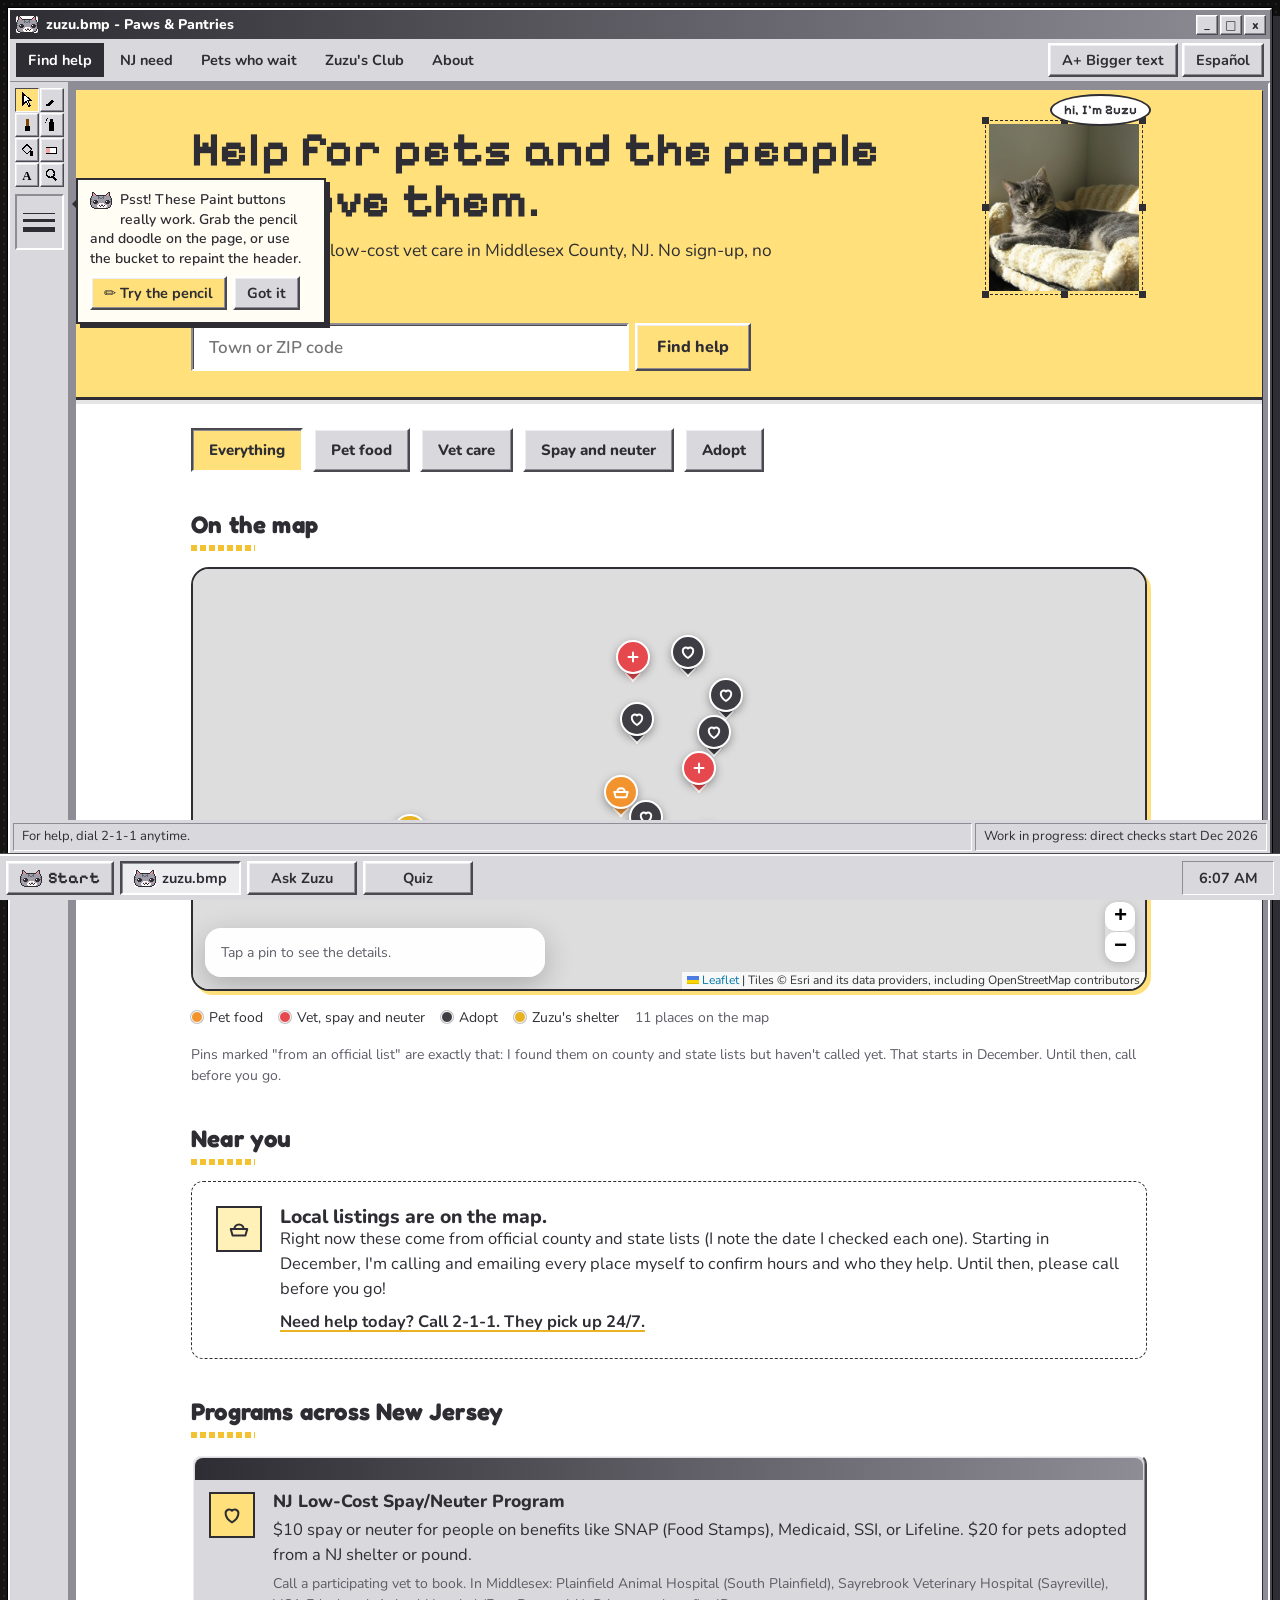
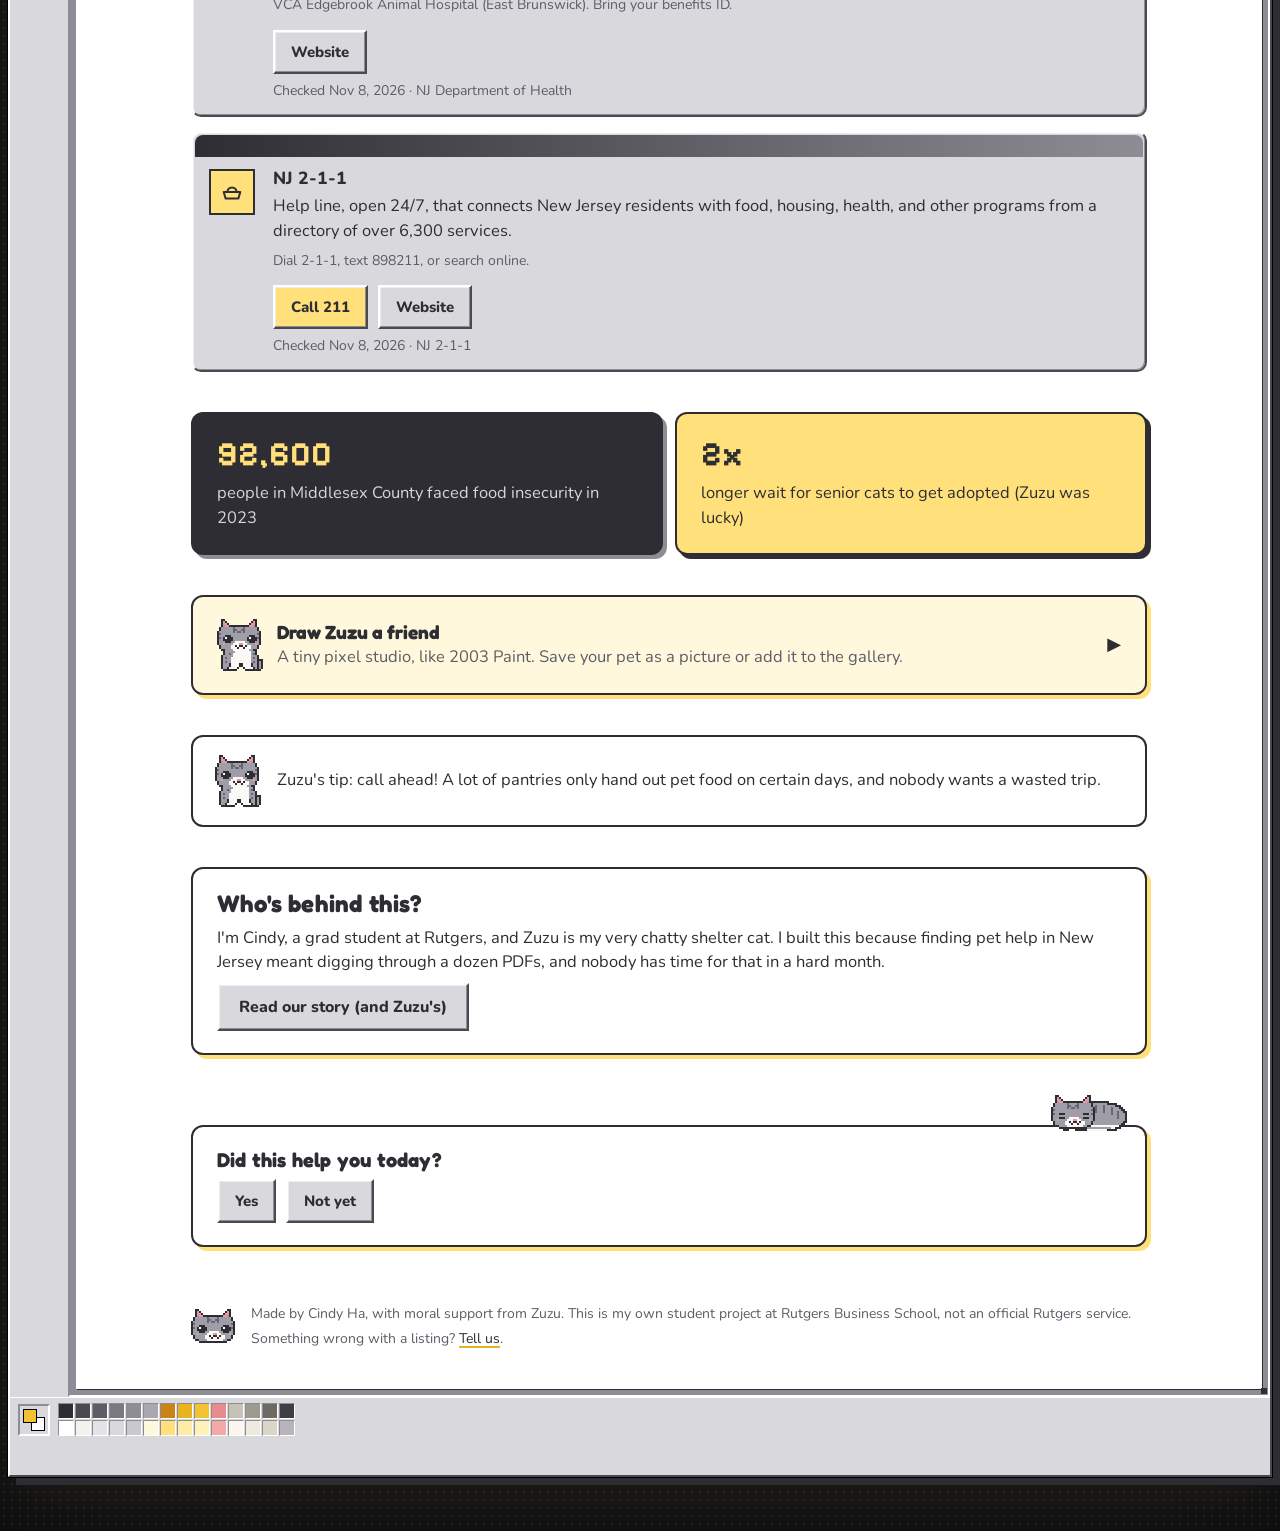
==== commit a7599c1b: "First-visit nudge from Zuzu explaining the Paint tools work (try the pencil / got it), shown once; '" ====
--- a/index.html
+++ b/index.html
@@ -14,15 +14,15 @@
 <link rel="manifest" href="manifest.webmanifest">
 <link rel="stylesheet" href="https://fonts.googleapis.com/css2?family=Pixelify+Sans:wght@500;600;700&family=Fredoka:wght@500;600;700&family=Nunito:wght@400;600;700;800&display=swap">
 <link rel="stylesheet" href="assets/vendor/leaflet.css">
-<link rel="stylesheet" href="assets/style.css?v=21">
-<script src="assets/analytics.js?v=21"></script>
-<script src="assets/common.js?v=21" defer></script>
-<script src="assets/desktop.js?v=21" defer></script>
-<script src="assets/paint.js?v=21" defer></script>
-<script src="assets/pet.js?v=21" defer></script>
+<link rel="stylesheet" href="assets/style.css?v=23">
+<script src="assets/analytics.js?v=23"></script>
+<script src="assets/common.js?v=23" defer></script>
+<script src="assets/desktop.js?v=23" defer></script>
+<script src="assets/paint.js?v=23" defer></script>
+<script src="assets/pet.js?v=23" defer></script>
 <script src="assets/vendor/leaflet.js" defer></script>
-<script src="assets/map.js?v=21" defer></script>
-<script src="assets/help.js?v=21" defer></script>
+<script src="assets/map.js?v=23" defer></script>
+<script src="assets/help.js?v=23" defer></script>
 </head>
 <body>
 <svg width="0" height="0" style="position:absolute" aria-hidden="true" focusable="false"><defs><filter id="crayon" x="-5%" y="-5%" width="110%" height="110%"><feTurbulence type="fractalNoise" baseFrequency="0.035" numOctaves="2" seed="4" result="w"/><feDisplacementMap in="SourceGraphic" in2="w" scale="4" result="d"/><feTurbulence type="fractalNoise" baseFrequency="0.9" numOctaves="1" seed="2" result="g"/><feDisplacementMap in="d" in2="g" scale="2.2"/></filter></defs></svg>
@@ -107,6 +107,13 @@
     </a>
   </section>
 
+  <a class="section card draw-cta" href="club.html#drawH">
+    <img class="pix" src="assets/sprites/zuzu-sit.png" alt="" width="46" height="52">
+    <span><strong data-en="Draw Zuzu a friend" data-es="Dibújele un amigo a Zuzu">Draw Zuzu a friend</strong>
+    <span class="muted" data-en="A tiny pixel studio, like 2003 Paint. Save your pet as a picture or add it to the gallery." data-es="Un pequeño estudio de píxeles, como Paint en 2003. Guarde su mascota como imagen o agréguela a la galería.">A tiny pixel studio, like 2003 Paint. Save your pet as a picture or add it to the gallery.</span></span>
+    <span class="draw-go" aria-hidden="true">&#9654;</span>
+  </a>
+
   <div class="section tip">
     <img class="tip-zuzu pix" src="assets/sprites/zuzu-sit.png" alt="" width="69" height="78">
     <p data-i18n="zuzu_tip">Zuzu's tip: call ahead. Lots of pantries only hand out pet food on certain days.</p>
@@ -114,7 +121,7 @@
 
   <section class="section card hello">
     <h2 data-en="Who's behind this?" data-es="¿Quién está detrás de esto?">Who's behind this?</h2>
-    <p data-en="I'm Cindy, a grad student at Rutgers, and Zuzu is my very chatty shelter cat. I built this because finding pet help in New Jersey meant digging through a dozen PDFs, and nobody has time for that in a hard month." data-es="Soy Cindy, estudiante de posgrado en Rutgers, y Zuzu es mi gata del refugio, muy habladora. Hice esto porque encontrar ayuda para mascotas en Nueva Jersey significaba revisar una docena de PDFs, y nadie tiene tiempo para eso en un mes difícil.">I'm Cindy, a grad student at Rutgers, and Zuzu is my very chatty shelter cat. I built this because finding pet help in New Jersey meant digging through a dozen PDFs, and nobody has time for that in a hard month.</p>
+    <p data-en="I'm Cindy, a grad student at Rutgers, and Zuzu is my very chatty shelter cat. I built this because finding pet help in New Jersey meant digging through a dozen PDFs, and nobody has time for that in a hard month." data-es="Soy Cindy, estudiante de posgrado en Rutgers, y Zuzu es mi gata rescatada, muy habladora. Hice esto porque encontrar ayuda para mascotas en Nueva Jersey significaba revisar una docena de PDF, y nadie tiene tiempo para eso en un mes difícil.">I'm Cindy, a grad student at Rutgers, and Zuzu is my very chatty shelter cat. I built this because finding pet help in New Jersey meant digging through a dozen PDFs, and nobody has time for that in a hard month.</p>
     <p><a class="btn ghost" href="about.html#story" data-en="Read our story (and Zuzu's)" data-es="Lea nuestra historia (y la de Zuzu)">Read our story (and Zuzu's)</a></p>
   </section>
 
--- a/assets/style.css
+++ b/assets/style.css
@@ -605,3 +605,25 @@
 .azu-act { display: inline-flex; align-items: center; min-height: 32px; padding: 0 12px; background: var(--chrome); color: var(--ink); font-weight: 800; font-size: 13px; text-decoration: none; border: 2px solid; border-color: var(--chrome-hi) var(--chrome-dk) var(--chrome-dk) var(--chrome-hi); }
 .azu-act:active { border-color: var(--chrome-dk) var(--chrome-hi) var(--chrome-hi) var(--chrome-dk); }
 .azu-act:first-child { background: var(--butter); }
+
+/* first-visit nudge next to the Paint toolbox */
+.workspace { position: relative; }
+.tool-tip { position: absolute; z-index: 40; left: 66px; top: 96px; width: 250px; padding: 10px 12px 12px; background: #FFFDF4; border: 2px solid var(--ink); box-shadow: 4px 4px 0 var(--ink); font: 600 14px/1.4 var(--body); color: var(--ink); animation: tipIn .35s ease-out; }
+.tool-tip::before { content: ""; position: absolute; left: -12px; top: 18px; border: 6px solid transparent; border-right-color: var(--ink); }
+.tool-tip img { float: left; margin: 2px 8px 2px 0; }
+.tool-tip p { margin: 0 0 8px; }
+.tt-btns { display: flex; gap: 6px; flex-wrap: wrap; clear: both; }
+.tt-try { background: var(--butter) !important; }
+.toolbox.nudge .tool:not(.on) { animation: toolPulse 1.6s ease-in-out 3; }
+.toolbox.nudge .tool:nth-child(2) { animation-delay: .1s; } .toolbox.nudge .tool:nth-child(3) { animation-delay: .2s; } .toolbox.nudge .tool:nth-child(4) { animation-delay: .3s; } .toolbox.nudge .tool:nth-child(5) { animation-delay: .4s; }
+@keyframes toolPulse { 50% { background: var(--butter); transform: translateY(-1px); } }
+@keyframes tipIn { from { opacity: 0; transform: translateX(-6px); } }
+@media (max-width: 600px) { .tool-tip { left: 42px; top: 64px; width: min(230px, calc(100vw - 70px)); font-size: 13px; } }
+@media (prefers-reduced-motion: reduce) { .tool-tip, .toolbox.nudge .tool { animation: none !important; } }
+.section.card.draw-cta { display: flex; flex-direction: row; text-align: left; align-items: center; gap: 14px; text-decoration: none; color: var(--ink); background: #FFF8DC; }
+.draw-cta img { flex-shrink: 0; width: 46px; height: auto; }
+.draw-cta strong { display: block; font: 700 19px var(--display); margin-bottom: 2px; }
+.draw-cta .draw-go { margin-left: auto; font-size: 18px; }
+.draw-cta:hover strong { text-decoration: underline; }
+.section.card.draw-cta > span:not(.draw-go) { display: block; flex: 1; }
+.section.card.draw-cta img { margin: 0; }
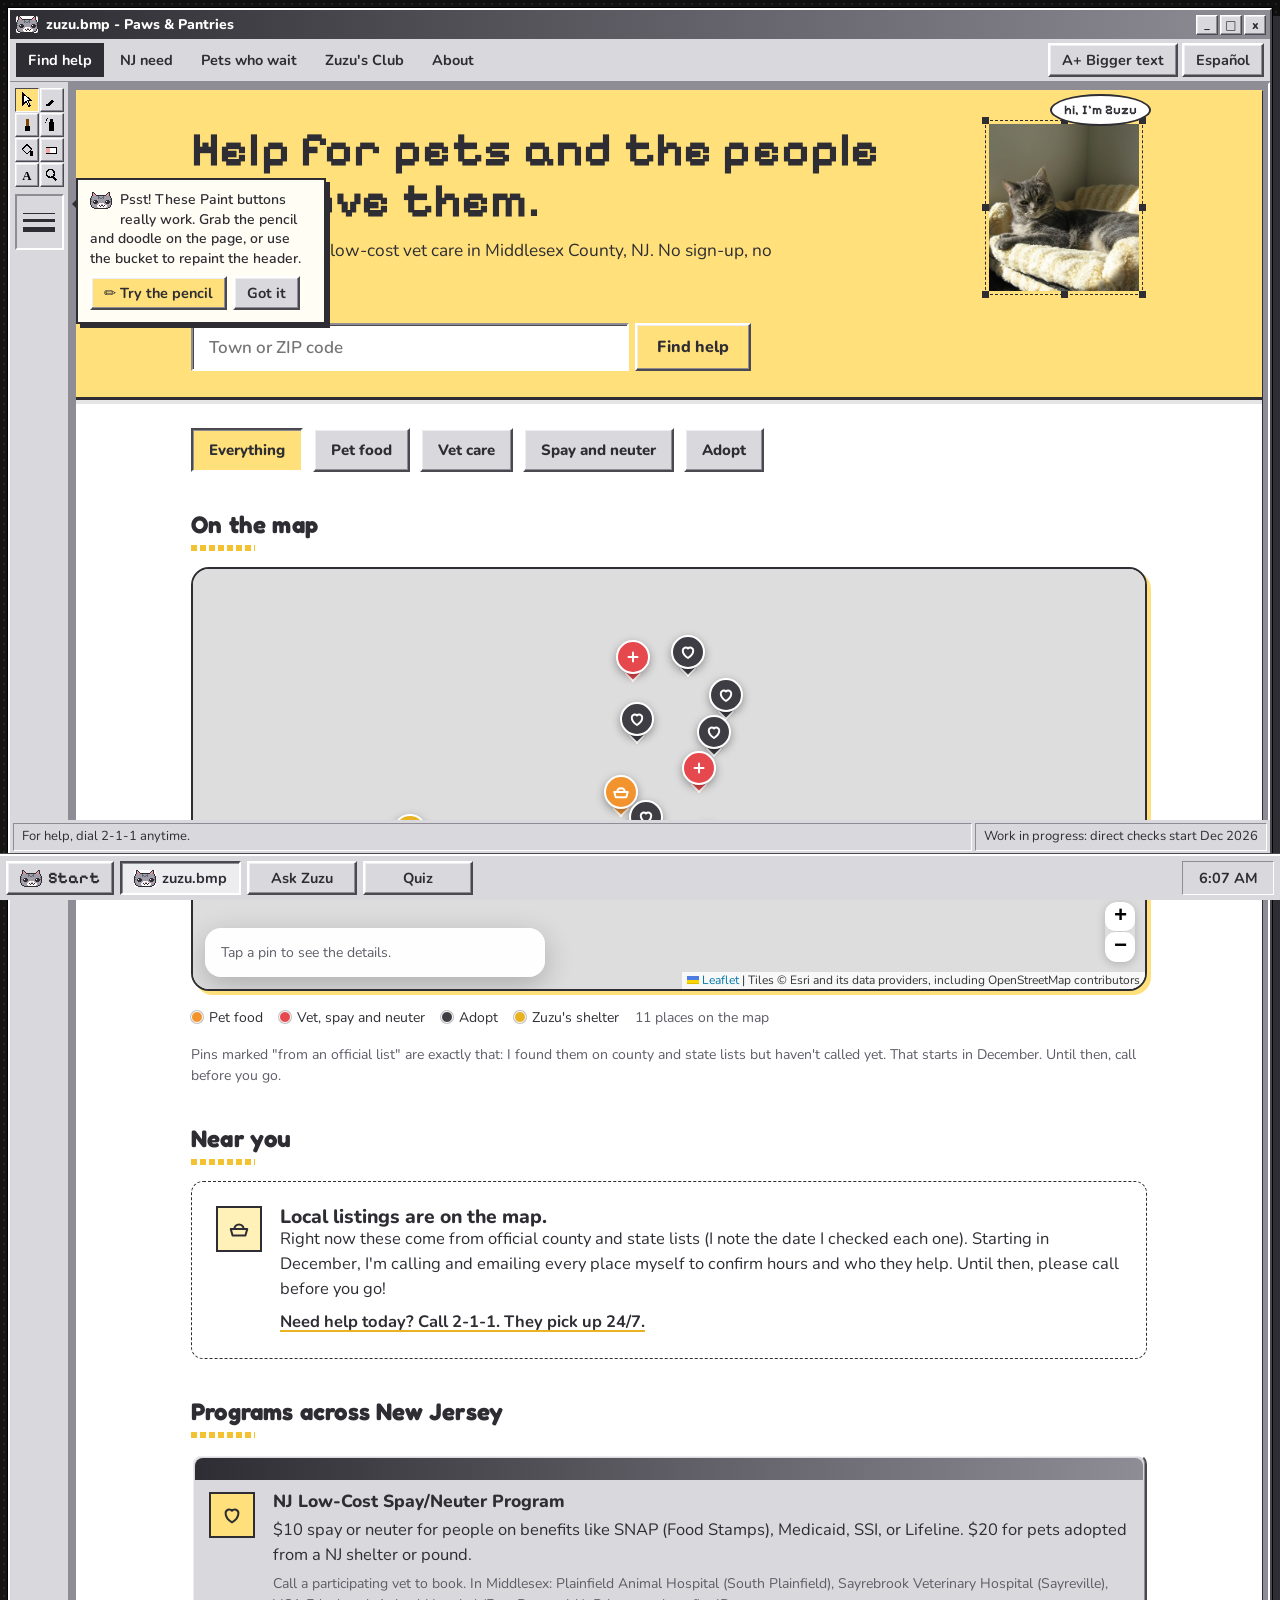
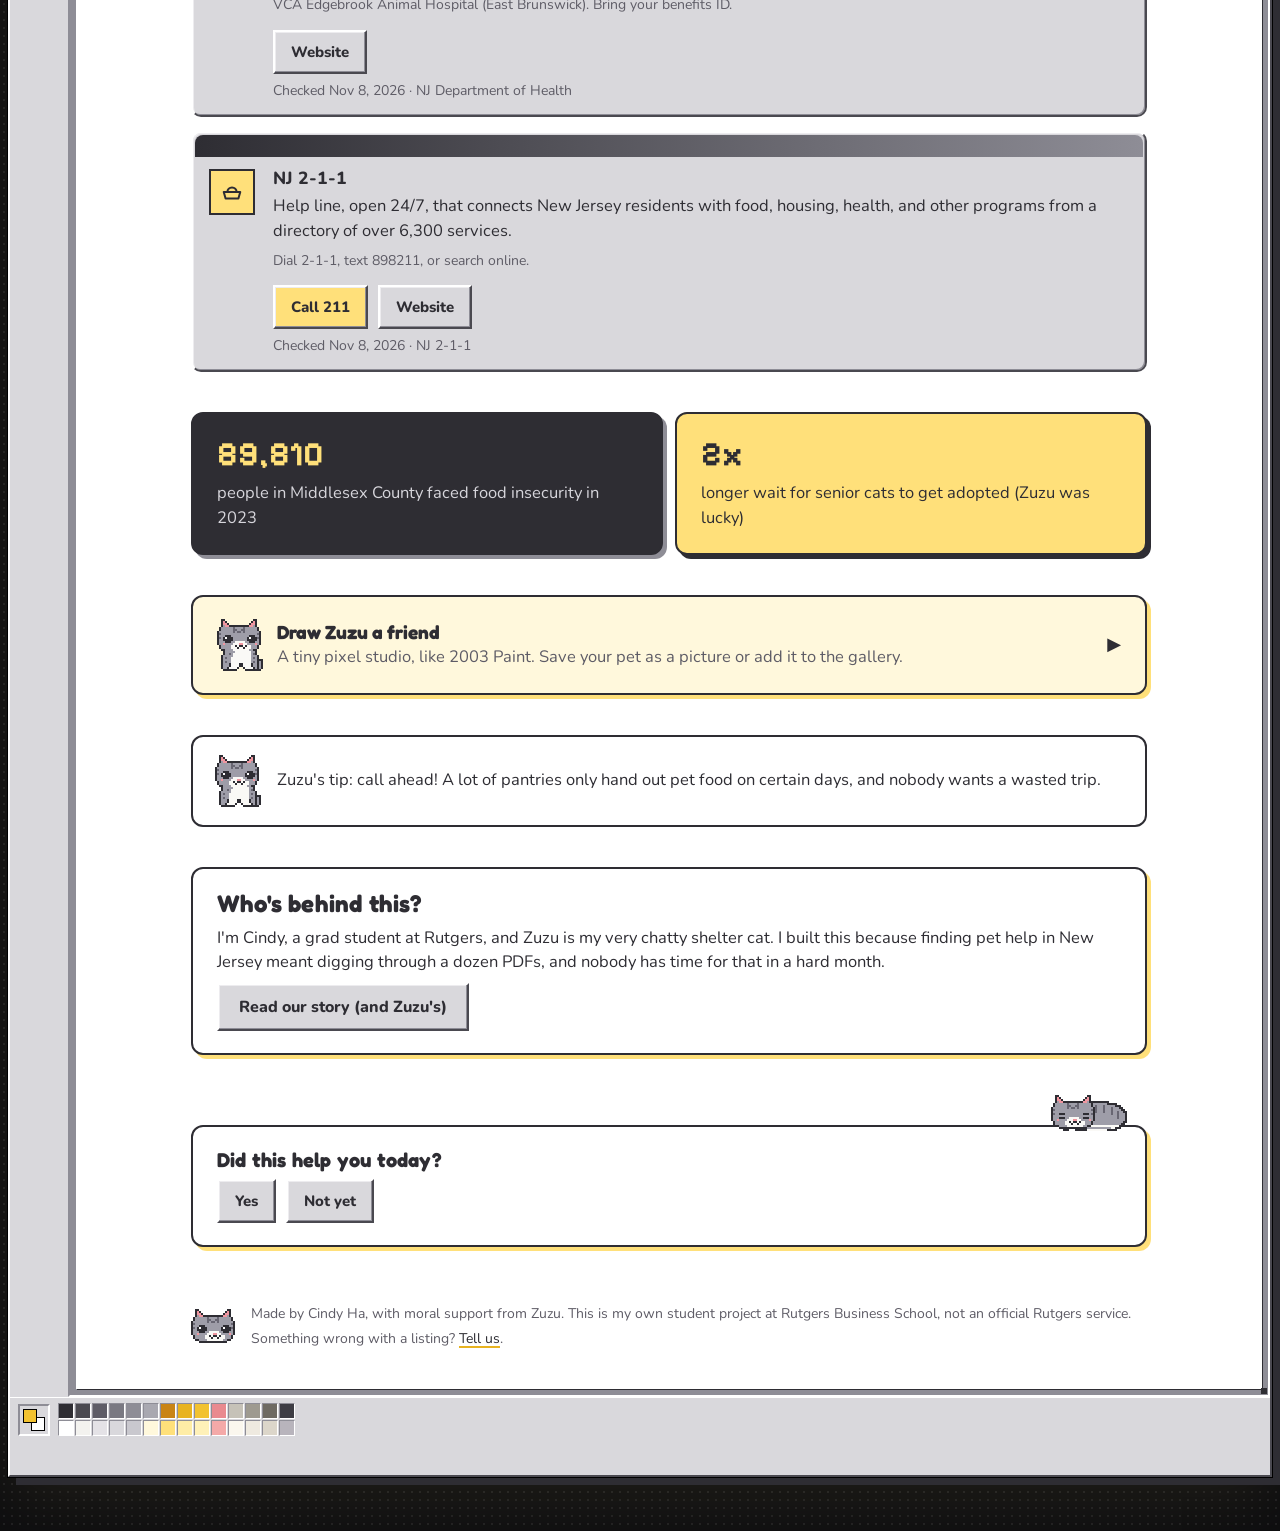
==== commit f517196d: "Use the state's official 2023 food-insecure counts for all 21 counties (Middlesex 89,810, not 92,600" ====
--- a/index.html
+++ b/index.html
@@ -14,15 +14,15 @@
 <link rel="manifest" href="manifest.webmanifest">
 <link rel="stylesheet" href="https://fonts.googleapis.com/css2?family=Pixelify+Sans:wght@500;600;700&family=Fredoka:wght@500;600;700&family=Nunito:wght@400;600;700;800&display=swap">
 <link rel="stylesheet" href="assets/vendor/leaflet.css">
-<link rel="stylesheet" href="assets/style.css?v=23">
-<script src="assets/analytics.js?v=23"></script>
-<script src="assets/common.js?v=23" defer></script>
-<script src="assets/desktop.js?v=23" defer></script>
-<script src="assets/paint.js?v=23" defer></script>
-<script src="assets/pet.js?v=23" defer></script>
+<link rel="stylesheet" href="assets/style.css?v=26">
+<script src="assets/analytics.js?v=26"></script>
+<script src="assets/common.js?v=26" defer></script>
+<script src="assets/desktop.js?v=26" defer></script>
+<script src="assets/paint.js?v=26" defer></script>
+<script src="assets/pet.js?v=26" defer></script>
 <script src="assets/vendor/leaflet.js" defer></script>
-<script src="assets/map.js?v=23" defer></script>
-<script src="assets/help.js?v=23" defer></script>
+<script src="assets/map.js?v=26" defer></script>
+<script src="assets/help.js?v=26" defer></script>
 </head>
 <body>
 <svg width="0" height="0" style="position:absolute" aria-hidden="true" focusable="false"><defs><filter id="crayon" x="-5%" y="-5%" width="110%" height="110%"><feTurbulence type="fractalNoise" baseFrequency="0.035" numOctaves="2" seed="4" result="w"/><feDisplacementMap in="SourceGraphic" in2="w" scale="4" result="d"/><feTurbulence type="fractalNoise" baseFrequency="0.9" numOctaves="1" seed="2" result="g"/><feDisplacementMap in="d" in2="g" scale="2.2"/></filter></defs></svg>
@@ -78,7 +78,7 @@
     </div>
     <div class="map-legend">
       <span><i style="background:#F2932E"></i><span data-en="Pet food" data-es="Comida">Pet food</span></span>
-      <span><i style="background:#E5484D"></i><span data-en="Vet, spay and neuter" data-es="Veterinario y esterilización">Vet, spay and neuter</span></span>
+      <span><i style="background:#E5484D"></i><span data-en="Vet, spay and neuter" data-es="Veterinario, esterilización y castración">Vet, spay and neuter</span></span>
       <span><i style="background:#3E3D44"></i><span data-en="Adopt" data-es="Adoptar">Adopt</span></span>
       <span><i style="background:#E8B320"></i><span data-en="Zuzu's shelter" data-es="El refugio de Zuzu">Zuzu's shelter</span></span>
       <span class="muted" id="mapCount"></span>
@@ -98,7 +98,7 @@
 
   <section class="section grid-2" aria-label="Why this exists">
     <a class="card dark" href="need.html" style="text-decoration:none">
-      <span class="stat">92,600</span>
+      <span class="stat">89,810</span>
       <span class="muted" data-i18n="stat_people">people in Middlesex County faced food insecurity in 2023</span>
     </a>
     <a class="card butter" href="wait.html" style="text-decoration:none">
